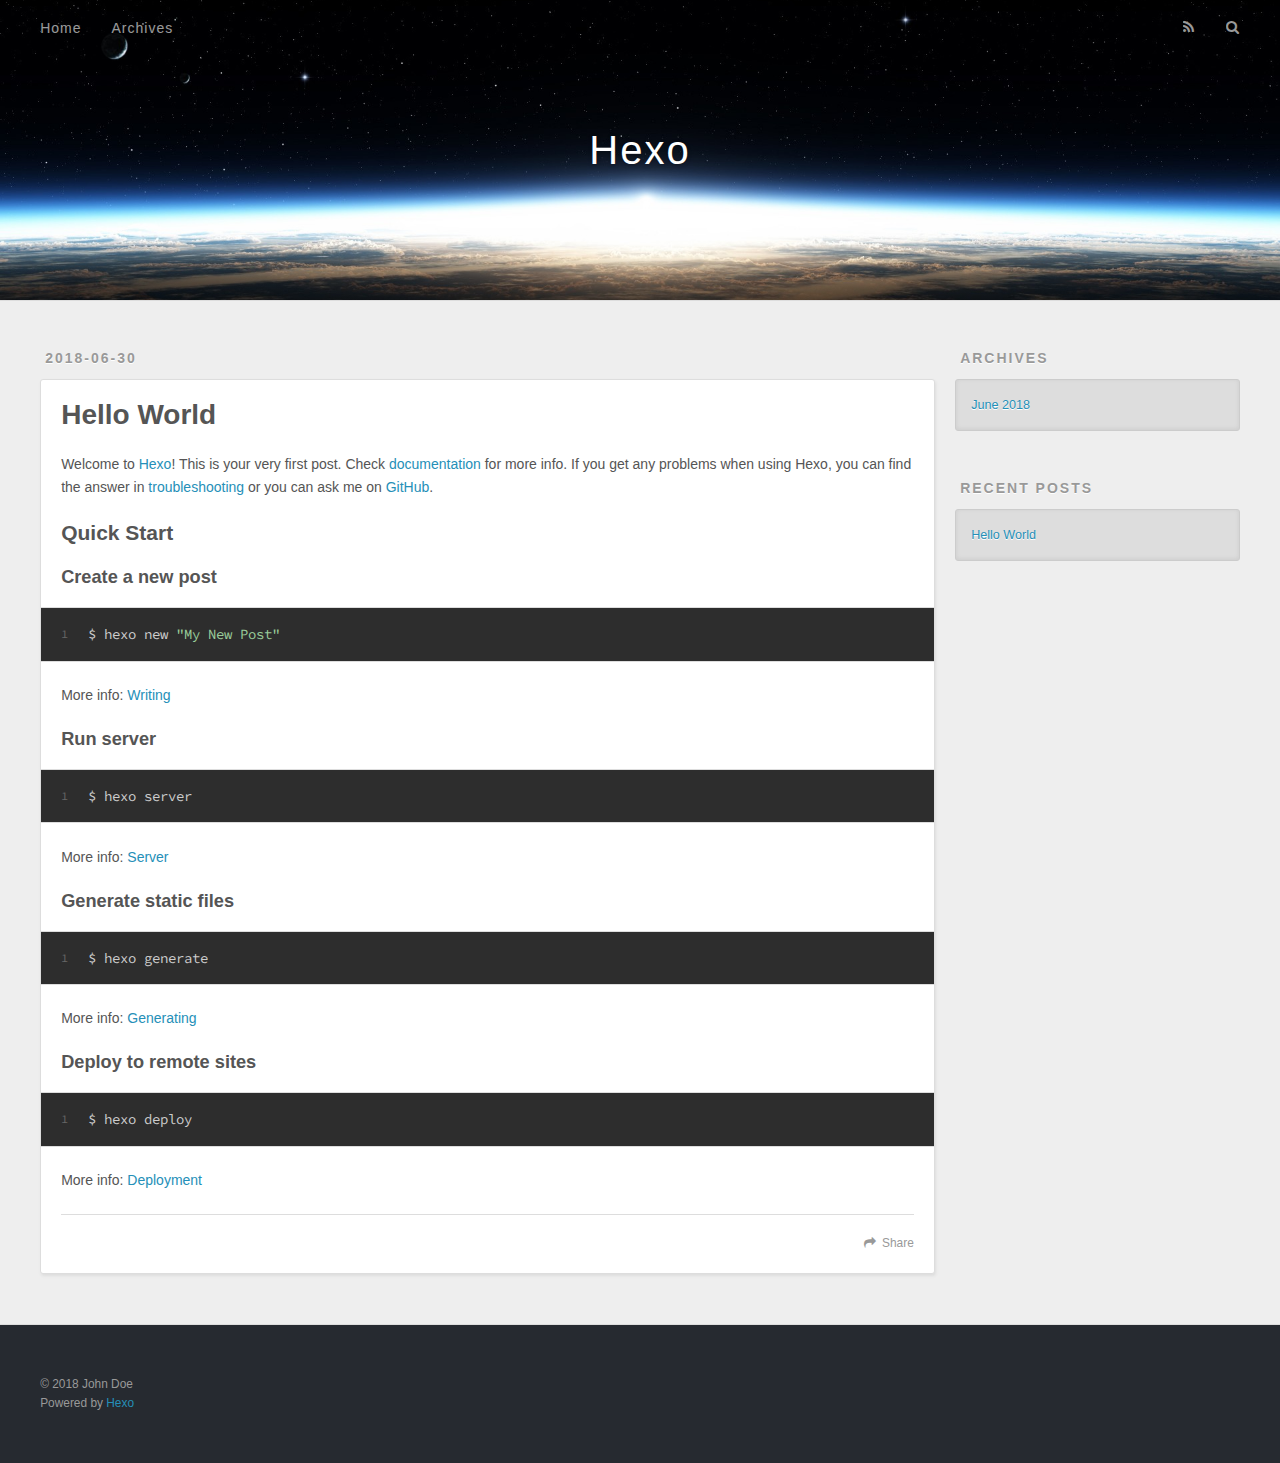
==== index.html @ 47a8d635 "Site updated: 2018-06-30 18:36:26" ====
<!DOCTYPE html>
<html>
<head>
  <meta charset="utf-8">
  

  
  <title>Hexo</title>
  <meta name="viewport" content="width=device-width, initial-scale=1, maximum-scale=1">
  <meta property="og:type" content="website">
<meta property="og:title" content="Hexo">
<meta property="og:url" content="http://yoursite.com/index.html">
<meta property="og:site_name" content="Hexo">
<meta property="og:locale" content="default">
<meta name="twitter:card" content="summary">
<meta name="twitter:title" content="Hexo">
  
    <link rel="alternate" href="/atom.xml" title="Hexo" type="application/atom+xml">
  
  
    <link rel="icon" href="/favicon.png">
  
  
    <link href="//fonts.googleapis.com/css?family=Source+Code+Pro" rel="stylesheet" type="text/css">
  
  <link rel="stylesheet" href="/css/style.css">
</head>

<body>
  <div id="container">
    <div id="wrap">
      <header id="header">
  <div id="banner"></div>
  <div id="header-outer" class="outer">
    <div id="header-title" class="inner">
      <h1 id="logo-wrap">
        <a href="/" id="logo">Hexo</a>
      </h1>
      
    </div>
    <div id="header-inner" class="inner">
      <nav id="main-nav">
        <a id="main-nav-toggle" class="nav-icon"></a>
        
          <a class="main-nav-link" href="/">Home</a>
        
          <a class="main-nav-link" href="/archives">Archives</a>
        
      </nav>
      <nav id="sub-nav">
        
          <a id="nav-rss-link" class="nav-icon" href="/atom.xml" title="RSS Feed"></a>
        
        <a id="nav-search-btn" class="nav-icon" title="Search"></a>
      </nav>
      <div id="search-form-wrap">
        <form action="//google.com/search" method="get" accept-charset="UTF-8" class="search-form"><input type="search" name="q" class="search-form-input" placeholder="Search"><button type="submit" class="search-form-submit">&#xF002;</button><input type="hidden" name="sitesearch" value="http://yoursite.com"></form>
      </div>
    </div>
  </div>
</header>
      <div class="outer">
        <section id="main">
  
    <article id="post-hello-world" class="article article-type-post" itemscope itemprop="blogPost">
  <div class="article-meta">
    <a href="/2018/06/30/hello-world/" class="article-date">
  <time datetime="2018-06-30T10:19:52.301Z" itemprop="datePublished">2018-06-30</time>
</a>
    
  </div>
  <div class="article-inner">
    
    
      <header class="article-header">
        
  
    <h1 itemprop="name">
      <a class="article-title" href="/2018/06/30/hello-world/">Hello World</a>
    </h1>
  

      </header>
    
    <div class="article-entry" itemprop="articleBody">
      
        <p>Welcome to <a href="https://hexo.io/" target="_blank" rel="noopener">Hexo</a>! This is your very first post. Check <a href="https://hexo.io/docs/" target="_blank" rel="noopener">documentation</a> for more info. If you get any problems when using Hexo, you can find the answer in <a href="https://hexo.io/docs/troubleshooting.html" target="_blank" rel="noopener">troubleshooting</a> or you can ask me on <a href="https://github.com/hexojs/hexo/issues" target="_blank" rel="noopener">GitHub</a>.</p>
<h2 id="Quick-Start"><a href="#Quick-Start" class="headerlink" title="Quick Start"></a>Quick Start</h2><h3 id="Create-a-new-post"><a href="#Create-a-new-post" class="headerlink" title="Create a new post"></a>Create a new post</h3><figure class="highlight bash"><table><tr><td class="gutter"><pre><span class="line">1</span><br></pre></td><td class="code"><pre><span class="line">$ hexo new <span class="string">"My New Post"</span></span><br></pre></td></tr></table></figure>
<p>More info: <a href="https://hexo.io/docs/writing.html" target="_blank" rel="noopener">Writing</a></p>
<h3 id="Run-server"><a href="#Run-server" class="headerlink" title="Run server"></a>Run server</h3><figure class="highlight bash"><table><tr><td class="gutter"><pre><span class="line">1</span><br></pre></td><td class="code"><pre><span class="line">$ hexo server</span><br></pre></td></tr></table></figure>
<p>More info: <a href="https://hexo.io/docs/server.html" target="_blank" rel="noopener">Server</a></p>
<h3 id="Generate-static-files"><a href="#Generate-static-files" class="headerlink" title="Generate static files"></a>Generate static files</h3><figure class="highlight bash"><table><tr><td class="gutter"><pre><span class="line">1</span><br></pre></td><td class="code"><pre><span class="line">$ hexo generate</span><br></pre></td></tr></table></figure>
<p>More info: <a href="https://hexo.io/docs/generating.html" target="_blank" rel="noopener">Generating</a></p>
<h3 id="Deploy-to-remote-sites"><a href="#Deploy-to-remote-sites" class="headerlink" title="Deploy to remote sites"></a>Deploy to remote sites</h3><figure class="highlight bash"><table><tr><td class="gutter"><pre><span class="line">1</span><br></pre></td><td class="code"><pre><span class="line">$ hexo deploy</span><br></pre></td></tr></table></figure>
<p>More info: <a href="https://hexo.io/docs/deployment.html" target="_blank" rel="noopener">Deployment</a></p>

      
    </div>
    <footer class="article-footer">
      <a data-url="http://yoursite.com/2018/06/30/hello-world/" data-id="cjj19dr8c0000x0u68x2hse1y" class="article-share-link">Share</a>
      
      
    </footer>
  </div>
  
</article>


  


</section>
        
          <aside id="sidebar">
  
    

  
    

  
    
  
    
  <div class="widget-wrap">
    <h3 class="widget-title">Archives</h3>
    <div class="widget">
      <ul class="archive-list"><li class="archive-list-item"><a class="archive-list-link" href="/archives/2018/06/">June 2018</a></li></ul>
    </div>
  </div>


  
    
  <div class="widget-wrap">
    <h3 class="widget-title">Recent Posts</h3>
    <div class="widget">
      <ul>
        
          <li>
            <a href="/2018/06/30/hello-world/">Hello World</a>
          </li>
        
      </ul>
    </div>
  </div>

  
</aside>
        
      </div>
      <footer id="footer">
  
  <div class="outer">
    <div id="footer-info" class="inner">
      &copy; 2018 John Doe<br>
      Powered by <a href="http://hexo.io/" target="_blank">Hexo</a>
    </div>
  </div>
</footer>
    </div>
    <nav id="mobile-nav">
  
    <a href="/" class="mobile-nav-link">Home</a>
  
    <a href="/archives" class="mobile-nav-link">Archives</a>
  
</nav>
    

<script src="//ajax.googleapis.com/ajax/libs/jquery/2.0.3/jquery.min.js"></script>


  <link rel="stylesheet" href="/fancybox/jquery.fancybox.css">
  <script src="/fancybox/jquery.fancybox.pack.js"></script>


<script src="/js/script.js"></script>



  </div>
</body>
</html>
---- css/style.css ----
body {
  width: 100%;
}
body:before,
body:after {
  content: "";
  display: table;
}
body:after {
  clear: both;
}
html,
body,
div,
span,
applet,
object,
iframe,
h1,
h2,
h3,
h4,
h5,
h6,
p,
blockquote,
pre,
a,
abbr,
acronym,
address,
big,
cite,
code,
del,
dfn,
em,
img,
ins,
kbd,
q,
s,
samp,
small,
strike,
strong,
sub,
sup,
tt,
var,
dl,
dt,
dd,
ol,
ul,
li,
fieldset,
form,
label,
legend,
table,
caption,
tbody,
tfoot,
thead,
tr,
th,
td {
  margin: 0;
  padding: 0;
  border: 0;
  outline: 0;
  font-weight: inherit;
  font-style: inherit;
  font-family: inherit;
  font-size: 100%;
  vertical-align: baseline;
}
body {
  line-height: 1;
  color: #000;
  background: #fff;
}
ol,
ul {
  list-style: none;
}
table {
  border-collapse: separate;
  border-spacing: 0;
  vertical-align: middle;
}
caption,
th,
td {
  text-align: left;
  font-weight: normal;
  vertical-align: middle;
}
a img {
  border: none;
}
input,
button {
  margin: 0;
  padding: 0;
}
input::-moz-focus-inner,
button::-moz-focus-inner {
  border: 0;
  padding: 0;
}
@font-face {
  font-family: FontAwesome;
  font-style: normal;
  font-weight: normal;
  src: url("fonts/fontawesome-webfont.eot?v=#4.0.3");
  src: url("fonts/fontawesome-webfont.eot?#iefix&v=#4.0.3") format("embedded-opentype"), url("fonts/fontawesome-webfont.woff?v=#4.0.3") format("woff"), url("fonts/fontawesome-webfont.ttf?v=#4.0.3") format("truetype"), url("fonts/fontawesome-webfont.svg#fontawesomeregular?v=#4.0.3") format("svg");
}
html,
body,
#container {
  height: 100%;
}
body {
  background: #eee;
  font: 14px -apple-system, BlinkMacSystemFont, "Segoe UI", "Roboto", "Oxygen", "Ubuntu", "Cantarell", "Fira Sans", "Droid Sans", "Helvetica Neue", sans-serif;
  -webkit-text-size-adjust: 100%;
}
.outer {
  max-width: 1220px;
  margin: 0 auto;
  padding: 0 20px;
}
.outer:before,
.outer:after {
  content: "";
  display: table;
}
.outer:after {
  clear: both;
}
.inner {
  display: inline;
  float: left;
  width: 98.33333333333333%;
  margin: 0 0.833333333333333%;
}
.left,
.alignleft {
  float: left;
}
.right,
.alignright {
  float: right;
}
.clear {
  clear: both;
}
#container {
  position: relative;
}
.mobile-nav-on {
  overflow: hidden;
}
#wrap {
  height: 100%;
  width: 100%;
  position: absolute;
  top: 0;
  left: 0;
  -webkit-transition: 0.2s ease-out;
  -moz-transition: 0.2s ease-out;
  -ms-transition: 0.2s ease-out;
  transition: 0.2s ease-out;
  z-index: 1;
  background: #eee;
}
.mobile-nav-on #wrap {
  left: 280px;
}
@media screen and (min-width: 768px) {
  #main {
    display: inline;
    float: left;
    width: 73.33333333333333%;
    margin: 0 0.833333333333333%;
  }
}
.article-date,
.article-category-link,
.archive-year,
.widget-title {
  text-decoration: none;
  text-transform: uppercase;
  letter-spacing: 2px;
  color: #999;
  margin-bottom: 1em;
  margin-left: 5px;
  line-height: 1em;
  text-shadow: 0 1px #fff;
  font-weight: bold;
}
.article-inner,
.archive-article-inner {
  background: #fff;
  -webkit-box-shadow: 1px 2px 3px #ddd;
  box-shadow: 1px 2px 3px #ddd;
  border: 1px solid #ddd;
  border-radius: 3px;
}
.article-entry h1,
.widget h1 {
  font-size: 2em;
}
.article-entry h2,
.widget h2 {
  font-size: 1.5em;
}
.article-entry h3,
.widget h3 {
  font-size: 1.3em;
}
.article-entry h4,
.widget h4 {
  font-size: 1.2em;
}
.article-entry h5,
.widget h5 {
  font-size: 1em;
}
.article-entry h6,
.widget h6 {
  font-size: 1em;
  color: #999;
}
.article-entry hr,
.widget hr {
  border: 1px dashed #ddd;
}
.article-entry strong,
.widget strong {
  font-weight: bold;
}
.article-entry em,
.widget em,
.article-entry cite,
.widget cite {
  font-style: italic;
}
.article-entry sup,
.widget sup,
.article-entry sub,
.widget sub {
  font-size: 0.75em;
  line-height: 0;
  position: relative;
  vertical-align: baseline;
}
.article-entry sup,
.widget sup {
  top: -0.5em;
}
.article-entry sub,
.widget sub {
  bottom: -0.2em;
}
.article-entry small,
.widget small {
  font-size: 0.85em;
}
.article-entry acronym,
.widget acronym,
.article-entry abbr,
.widget abbr {
  border-bottom: 1px dotted;
}
.article-entry ul,
.widget ul,
.article-entry ol,
.widget ol,
.article-entry dl,
.widget dl {
  margin: 0 20px;
  line-height: 1.6em;
}
.article-entry ul ul,
.widget ul ul,
.article-entry ol ul,
.widget ol ul,
.article-entry ul ol,
.widget ul ol,
.article-entry ol ol,
.widget ol ol {
  margin-top: 0;
  margin-bottom: 0;
}
.article-entry ul,
.widget ul {
  list-style: disc;
}
.article-entry ol,
.widget ol {
  list-style: decimal;
}
.article-entry dt,
.widget dt {
  font-weight: bold;
}
#header {
  height: 300px;
  position: relative;
  border-bottom: 1px solid #ddd;
}
#header:before,
#header:after {
  content: "";
  position: absolute;
  left: 0;
  right: 0;
  height: 40px;
}
#header:before {
  top: 0;
  background: -webkit-linear-gradient(rgba(0,0,0,0.2), transparent);
  background: -moz-linear-gradient(rgba(0,0,0,0.2), transparent);
  background: -ms-linear-gradient(rgba(0,0,0,0.2), transparent);
  background: linear-gradient(rgba(0,0,0,0.2), transparent);
}
#header:after {
  bottom: 0;
  background: -webkit-linear-gradient(transparent, rgba(0,0,0,0.2));
  background: -moz-linear-gradient(transparent, rgba(0,0,0,0.2));
  background: -ms-linear-gradient(transparent, rgba(0,0,0,0.2));
  background: linear-gradient(transparent, rgba(0,0,0,0.2));
}
#header-outer {
  height: 100%;
  position: relative;
}
#header-inner {
  position: relative;
  overflow: hidden;
}
#banner {
  position: absolute;
  top: 0;
  left: 0;
  width: 100%;
  height: 100%;
  background: url("images/banner.jpg") center #000;
  -webkit-background-size: cover;
  -moz-background-size: cover;
  background-size: cover;
  z-index: -1;
}
#header-title {
  text-align: center;
  height: 40px;
  position: absolute;
  top: 50%;
  left: 0;
  margin-top: -20px;
}
#logo,
#subtitle {
  text-decoration: none;
  color: #fff;
  font-weight: 300;
  text-shadow: 0 1px 4px rgba(0,0,0,0.3);
}
#logo {
  font-size: 40px;
  line-height: 40px;
  letter-spacing: 2px;
}
#subtitle {
  font-size: 16px;
  line-height: 16px;
  letter-spacing: 1px;
}
#subtitle-wrap {
  margin-top: 16px;
}
#main-nav {
  float: left;
  margin-left: -15px;
}
.nav-icon,
.main-nav-link {
  float: left;
  color: #fff;
  opacity: 0.6;
  text-decoration: none;
  text-shadow: 0 1px rgba(0,0,0,0.2);
  -webkit-transition: opacity 0.2s;
  -moz-transition: opacity 0.2s;
  -ms-transition: opacity 0.2s;
  transition: opacity 0.2s;
  display: block;
  padding: 20px 15px;
}
.nav-icon:hover,
.main-nav-link:hover {
  opacity: 1;
}
.nav-icon {
  font-family: FontAwesome;
  text-align: center;
  font-size: 14px;
  width: 14px;
  height: 14px;
  padding: 20px 15px;
  position: relative;
  cursor: pointer;
}
.main-nav-link {
  font-weight: 300;
  letter-spacing: 1px;
}
@media screen and (max-width: 479px) {
  .main-nav-link {
    display: none;
  }
}
#main-nav-toggle {
  display: none;
}
#main-nav-toggle:before {
  content: "\f0c9";
}
@media screen and (max-width: 479px) {
  #main-nav-toggle {
    display: block;
  }
}
#sub-nav {
  float: right;
  margin-right: -15px;
}
#nav-rss-link:before {
  content: "\f09e";
}
#nav-search-btn:before {
  content: "\f002";
}
#search-form-wrap {
  position: absolute;
  top: 15px;
  width: 150px;
  height: 30px;
  right: -150px;
  opacity: 0;
  -webkit-transition: 0.2s ease-out;
  -moz-transition: 0.2s ease-out;
  -ms-transition: 0.2s ease-out;
  transition: 0.2s ease-out;
}
#search-form-wrap.on {
  opacity: 1;
  right: 0;
}
@media screen and (max-width: 479px) {
  #search-form-wrap {
    width: 100%;
    right: -100%;
  }
}
.search-form {
  position: absolute;
  top: 0;
  left: 0;
  right: 0;
  background: #fff;
  padding: 5px 15px;
  border-radius: 15px;
  -webkit-box-shadow: 0 0 10px rgba(0,0,0,0.3);
  box-shadow: 0 0 10px rgba(0,0,0,0.3);
}
.search-form-input {
  border: none;
  background: none;
  color: #555;
  width: 100%;
  font: 13px -apple-system, BlinkMacSystemFont, "Segoe UI", "Roboto", "Oxygen", "Ubuntu", "Cantarell", "Fira Sans", "Droid Sans", "Helvetica Neue", sans-serif;
  outline: none;
}
.search-form-input::-webkit-search-results-decoration,
.search-form-input::-webkit-search-cancel-button {
  -webkit-appearance: none;
}
.search-form-submit {
  position: absolute;
  top: 50%;
  right: 10px;
  margin-top: -7px;
  font: 13px FontAwesome;
  border: none;
  background: none;
  color: #bbb;
  cursor: pointer;
}
.search-form-submit:hover,
.search-form-submit:focus {
  color: #777;
}
.article {
  margin: 50px 0;
}
.article-inner {
  overflow: hidden;
}
.article-meta:before,
.article-meta:after {
  content: "";
  display: table;
}
.article-meta:after {
  clear: both;
}
.article-date {
  float: left;
}
.article-category {
  float: left;
  line-height: 1em;
  color: #ccc;
  text-shadow: 0 1px #fff;
  margin-left: 8px;
}
.article-category:before {
  content: "\2022";
}
.article-category-link {
  margin: 0 12px 1em;
}
.article-header {
  padding: 20px 20px 0;
}
.article-title {
  text-decoration: none;
  font-size: 2em;
  font-weight: bold;
  color: #555;
  line-height: 1.1em;
  -webkit-transition: color 0.2s;
  -moz-transition: color 0.2s;
  -ms-transition: color 0.2s;
  transition: color 0.2s;
}
a.article-title:hover {
  color: #258fb8;
}
.article-entry {
  color: #555;
  padding: 0 20px;
}
.article-entry:before,
.article-entry:after {
  content: "";
  display: table;
}
.article-entry:after {
  clear: both;
}
.article-entry p,
.article-entry table {
  line-height: 1.6em;
  margin: 1.6em 0;
}
.article-entry h1,
.article-entry h2,
.article-entry h3,
.article-entry h4,
.article-entry h5,
.article-entry h6 {
  font-weight: bold;
}
.article-entry h1,
.article-entry h2,
.article-entry h3,
.article-entry h4,
.article-entry h5,
.article-entry h6 {
  line-height: 1.1em;
  margin: 1.1em 0;
}
.article-entry a {
  color: #258fb8;
  text-decoration: none;
}
.article-entry a:hover {
  text-decoration: underline;
}
.article-entry ul,
.article-entry ol,
.article-entry dl {
  margin-top: 1.6em;
  margin-bottom: 1.6em;
}
.article-entry img,
.article-entry video {
  max-width: 100%;
  height: auto;
  display: block;
  margin: auto;
}
.article-entry iframe {
  border: none;
}
.article-entry table {
  width: 100%;
  border-collapse: collapse;
  border-spacing: 0;
}
.article-entry th {
  font-weight: bold;
  border-bottom: 3px solid #ddd;
  padding-bottom: 0.5em;
}
.article-entry td {
  border-bottom: 1px solid #ddd;
  padding: 10px 0;
}
.article-entry blockquote {
  font-family: Georgia, "Times New Roman", serif;
  font-size: 1.4em;
  margin: 1.6em 20px;
  text-align: center;
}
.article-entry blockquote footer {
  font-size: 14px;
  margin: 1.6em 0;
  font-family: -apple-system, BlinkMacSystemFont, "Segoe UI", "Roboto", "Oxygen", "Ubuntu", "Cantarell", "Fira Sans", "Droid Sans", "Helvetica Neue", sans-serif;
}
.article-entry blockquote footer cite:before {
  content: "—";
  padding: 0 0.5em;
}
.article-entry .pullquote {
  text-align: left;
  width: 45%;
  margin: 0;
}
.article-entry .pullquote.left {
  margin-left: 0.5em;
  margin-right: 1em;
}
.article-entry .pullquote.right {
  margin-right: 0.5em;
  margin-left: 1em;
}
.article-entry .caption {
  color: #999;
  display: block;
  font-size: 0.9em;
  margin-top: 0.5em;
  position: relative;
  text-align: center;
}
.article-entry .video-container {
  position: relative;
  padding-top: 56.25%;
  height: 0;
  overflow: hidden;
}
.article-entry .video-container iframe,
.article-entry .video-container object,
.article-entry .video-container embed {
  position: absolute;
  top: 0;
  left: 0;
  width: 100%;
  height: 100%;
  margin-top: 0;
}
.article-more-link a {
  display: inline-block;
  line-height: 1em;
  padding: 6px 15px;
  border-radius: 15px;
  background: #eee;
  color: #999;
  text-shadow: 0 1px #fff;
  text-decoration: none;
}
.article-more-link a:hover {
  background: #258fb8;
  color: #fff;
  text-decoration: none;
  text-shadow: 0 1px #1e7293;
}
.article-footer {
  font-size: 0.85em;
  line-height: 1.6em;
  border-top: 1px solid #ddd;
  padding-top: 1.6em;
  margin: 0 20px 20px;
}
.article-footer:before,
.article-footer:after {
  content: "";
  display: table;
}
.article-footer:after {
  clear: both;
}
.article-footer a {
  color: #999;
  text-decoration: none;
}
.article-footer a:hover {
  color: #555;
}
.article-tag-list-item {
  float: left;
  margin-right: 10px;
}
.article-tag-list-link:before {
  content: "#";
}
.article-comment-link {
  float: right;
}
.article-comment-link:before {
  content: "\f075";
  font-family: FontAwesome;
  padding-right: 8px;
}
.article-share-link {
  cursor: pointer;
  float: right;
  margin-left: 20px;
}
.article-share-link:before {
  content: "\f064";
  font-family: FontAwesome;
  padding-right: 6px;
}
#article-nav {
  position: relative;
}
#article-nav:before,
#article-nav:after {
  content: "";
  display: table;
}
#article-nav:after {
  clear: both;
}
@media screen and (min-width: 768px) {
  #article-nav {
    margin: 50px 0;
  }
  #article-nav:before {
    width: 8px;
    height: 8px;
    position: absolute;
    top: 50%;
    left: 50%;
    margin-top: -4px;
    margin-left: -4px;
    content: "";
    border-radius: 50%;
    background: #ddd;
    -webkit-box-shadow: 0 1px 2px #fff;
    box-shadow: 0 1px 2px #fff;
  }
}
.article-nav-link-wrap {
  text-decoration: none;
  text-shadow: 0 1px #fff;
  color: #999;
  -webkit-box-sizing: border-box;
  -moz-box-sizing: border-box;
  box-sizing: border-box;
  margin-top: 50px;
  text-align: center;
  display: block;
}
.article-nav-link-wrap:hover {
  color: #555;
}
@media screen and (min-width: 768px) {
  .article-nav-link-wrap {
    width: 50%;
    margin-top: 0;
  }
}
@media screen and (min-width: 768px) {
  #article-nav-newer {
    float: left;
    text-align: right;
    padding-right: 20px;
  }
}
@media screen and (min-width: 768px) {
  #article-nav-older {
    float: right;
    text-align: left;
    padding-left: 20px;
  }
}
.article-nav-caption {
  text-transform: uppercase;
  letter-spacing: 2px;
  color: #ddd;
  line-height: 1em;
  font-weight: bold;
}
#article-nav-newer .article-nav-caption {
  margin-right: -2px;
}
.article-nav-title {
  font-size: 0.85em;
  line-height: 1.6em;
  margin-top: 0.5em;
}
.article-share-box {
  position: absolute;
  display: none;
  background: #fff;
  -webkit-box-shadow: 1px 2px 10px rgba(0,0,0,0.2);
  box-shadow: 1px 2px 10px rgba(0,0,0,0.2);
  border-radius: 3px;
  margin-left: -145px;
  overflow: hidden;
  z-index: 1;
}
.article-share-box.on {
  display: block;
}
.article-share-input {
  width: 100%;
  background: none;
  -webkit-box-sizing: border-box;
  -moz-box-sizing: border-box;
  box-sizing: border-box;
  font: 14px -apple-system, BlinkMacSystemFont, "Segoe UI", "Roboto", "Oxygen", "Ubuntu", "Cantarell", "Fira Sans", "Droid Sans", "Helvetica Neue", sans-serif;
  padding: 0 15px;
  color: #555;
  outline: none;
  border: 1px solid #ddd;
  border-radius: 3px 3px 0 0;
  height: 36px;
  line-height: 36px;
}
.article-share-links {
  background: #eee;
}
.article-share-links:before,
.article-share-links:after {
  content: "";
  display: table;
}
.article-share-links:after {
  clear: both;
}
.article-share-twitter,
.article-share-facebook,
.article-share-pinterest,
.article-share-google {
  width: 50px;
  height: 36px;
  display: block;
  float: left;
  position: relative;
  color: #999;
  text-shadow: 0 1px #fff;
}
.article-share-twitter:before,
.article-share-facebook:before,
.article-share-pinterest:before,
.article-share-google:before {
  font-size: 20px;
  font-family: FontAwesome;
  width: 20px;
  height: 20px;
  position: absolute;
  top: 50%;
  left: 50%;
  margin-top: -10px;
  margin-left: -10px;
  text-align: center;
}
.article-share-twitter:hover,
.article-share-facebook:hover,
.article-share-pinterest:hover,
.article-share-google:hover {
  color: #fff;
}
.article-share-twitter:before {
  content: "\f099";
}
.article-share-twitter:hover {
  background: #00aced;
  text-shadow: 0 1px #008abe;
}
.article-share-facebook:before {
  content: "\f09a";
}
.article-share-facebook:hover {
  background: #3b5998;
  text-shadow: 0 1px #2f477a;
}
.article-share-pinterest:before {
  content: "\f0d2";
}
.article-share-pinterest:hover {
  background: #cb2027;
  text-shadow: 0 1px #a21a1f;
}
.article-share-google:before {
  content: "\f0d5";
}
.article-share-google:hover {
  background: #dd4b39;
  text-shadow: 0 1px #be3221;
}
.article-gallery {
  background: #000;
  position: relative;
}
.article-gallery-photos {
  position: relative;
  overflow: hidden;
}
.article-gallery-img {
  display: none;
  max-width: 100%;
}
.article-gallery-img:first-child {
  display: block;
}
.article-gallery-img.loaded {
  position: absolute;
  display: block;
}
.article-gallery-img img {
  display: block;
  max-width: 100%;
  margin: 0 auto;
}
#comments {
  background: #fff;
  -webkit-box-shadow: 1px 2px 3px #ddd;
  box-shadow: 1px 2px 3px #ddd;
  padding: 20px;
  border: 1px solid #ddd;
  border-radius: 3px;
  margin: 50px 0;
}
#comments a {
  color: #258fb8;
}
.archives-wrap {
  margin: 50px 0;
}
.archives:before,
.archives:after {
  content: "";
  display: table;
}
.archives:after {
  clear: both;
}
.archive-year-wrap {
  margin-bottom: 1em;
}
.archives {
  -webkit-column-gap: 10px;
  -moz-column-gap: 10px;
  column-gap: 10px;
}
@media screen and (min-width: 480px) and (max-width: 767px) {
  .archives {
    -webkit-column-count: 2;
    -moz-column-count: 2;
    column-count: 2;
  }
}
@media screen and (min-width: 768px) {
  .archives {
    -webkit-column-count: 3;
    -moz-column-count: 3;
    column-count: 3;
  }
}
.archive-article {
  -webkit-column-break-inside: avoid;
  page-break-inside: avoid;
  overflow: hidden;
  break-inside: avoid-column;
}
.archive-article-inner {
  padding: 10px;
  margin-bottom: 15px;
}
.archive-article-title {
  text-decoration: none;
  font-weight: bold;
  color: #555;
  -webkit-transition: color 0.2s;
  -moz-transition: color 0.2s;
  -ms-transition: color 0.2s;
  transition: color 0.2s;
  line-height: 1.6em;
}
.archive-article-title:hover {
  color: #258fb8;
}
.archive-article-footer {
  margin-top: 1em;
}
.archive-article-date {
  color: #999;
  text-decoration: none;
  font-size: 0.85em;
  line-height: 1em;
  margin-bottom: 0.5em;
  display: block;
}
#page-nav {
  margin: 50px auto;
  background: #fff;
  -webkit-box-shadow: 1px 2px 3px #ddd;
  box-shadow: 1px 2px 3px #ddd;
  border: 1px solid #ddd;
  border-radius: 3px;
  text-align: center;
  color: #999;
  overflow: hidden;
}
#page-nav:before,
#page-nav:after {
  content: "";
  display: table;
}
#page-nav:after {
  clear: both;
}
#page-nav a,
#page-nav span {
  padding: 10px 20px;
  line-height: 1;
  height: 2ex;
}
#page-nav a {
  color: #999;
  text-decoration: none;
}
#page-nav a:hover {
  background: #999;
  color: #fff;
}
#page-nav .prev {
  float: left;
}
#page-nav .next {
  float: right;
}
#page-nav .page-number {
  display: inline-block;
}
@media screen and (max-width: 479px) {
  #page-nav .page-number {
    display: none;
  }
}
#page-nav .current {
  color: #555;
  font-weight: bold;
}
#page-nav .space {
  color: #ddd;
}
#footer {
  background: #262a30;
  padding: 50px 0;
  border-top: 1px solid #ddd;
  color: #999;
}
#footer a {
  color: #258fb8;
  text-decoration: none;
}
#footer a:hover {
  text-decoration: underline;
}
#footer-info {
  line-height: 1.6em;
  font-size: 0.85em;
}
.article-entry pre,
.article-entry .highlight {
  background: #2d2d2d;
  margin: 0 -20px;
  padding: 15px 20px;
  border-style: solid;
  border-color: #ddd;
  border-width: 1px 0;
  overflow: auto;
  color: #ccc;
  line-height: 22.400000000000002px;
}
.article-entry .highlight .gutter pre,
.article-entry .gist .gist-file .gist-data .line-numbers {
  color: #666;
  font-size: 0.85em;
}
.article-entry pre,
.article-entry code {
  font-family: "Source Code Pro", Consolas, Monaco, Menlo, Consolas, monospace;
}
.article-entry code {
  background: #eee;
  text-shadow: 0 1px #fff;
  padding: 0 0.3em;
}
.article-entry pre code {
  background: none;
  text-shadow: none;
  padding: 0;
}
.article-entry .highlight pre {
  border: none;
  margin: 0;
  padding: 0;
}
.article-entry .highlight table {
  margin: 0;
  width: auto;
}
.article-entry .highlight td {
  border: none;
  padding: 0;
}
.article-entry .highlight figcaption {
  font-size: 0.85em;
  color: #999;
  line-height: 1em;
  margin-bottom: 1em;
}
.article-entry .highlight figcaption:before,
.article-entry .highlight figcaption:after {
  content: "";
  display: table;
}
.article-entry .highlight figcaption:after {
  clear: both;
}
.article-entry .highlight figcaption a {
  float: right;
}
.article-entry .highlight .gutter pre {
  text-align: right;
  padding-right: 20px;
}
.article-entry .highlight .line {
  height: 22.400000000000002px;
}
.article-entry .highlight .line.marked {
  background: #515151;
}
.article-entry .gist {
  margin: 0 -20px;
  border-style: solid;
  border-color: #ddd;
  border-width: 1px 0;
  background: #2d2d2d;
  padding: 15px 20px 15px 0;
}
.article-entry .gist .gist-file {
  border: none;
  font-family: "Source Code Pro", Consolas, Monaco, Menlo, Consolas, monospace;
  margin: 0;
}
.article-entry .gist .gist-file .gist-data {
  background: none;
  border: none;
}
.article-entry .gist .gist-file .gist-data .line-numbers {
  background: none;
  border: none;
  padding: 0 20px 0 0;
}
.article-entry .gist .gist-file .gist-data .line-data {
  padding: 0 !important;
}
.article-entry .gist .gist-file .highlight {
  margin: 0;
  padding: 0;
  border: none;
}
.article-entry .gist .gist-file .gist-meta {
  background: #2d2d2d;
  color: #999;
  font: 0.85em -apple-system, BlinkMacSystemFont, "Segoe UI", "Roboto", "Oxygen", "Ubuntu", "Cantarell", "Fira Sans", "Droid Sans", "Helvetica Neue", sans-serif;
  text-shadow: 0 0;
  padding: 0;
  margin-top: 1em;
  margin-left: 20px;
}
.article-entry .gist .gist-file .gist-meta a {
  color: #258fb8;
  font-weight: normal;
}
.article-entry .gist .gist-file .gist-meta a:hover {
  text-decoration: underline;
}
pre .comment,
pre .title {
  color: #999;
}
pre .variable,
pre .attribute,
pre .tag,
pre .regexp,
pre .ruby .constant,
pre .xml .tag .title,
pre .xml .pi,
pre .xml .doctype,
pre .html .doctype,
pre .css .id,
pre .css .class,
pre .css .pseudo {
  color: #f2777a;
}
pre .number,
pre .preprocessor,
pre .built_in,
pre .literal,
pre .params,
pre .constant {
  color: #f99157;
}
pre .class,
pre .ruby .class .title,
pre .css .rules .attribute {
  color: #9c9;
}
pre .string,
pre .value,
pre .inheritance,
pre .header,
pre .ruby .symbol,
pre .xml .cdata {
  color: #9c9;
}
pre .css .hexcolor {
  color: #6cc;
}
pre .function,
pre .python .decorator,
pre .python .title,
pre .ruby .function .title,
pre .ruby .title .keyword,
pre .perl .sub,
pre .javascript .title,
pre .coffeescript .title {
  color: #69c;
}
pre .keyword,
pre .javascript .function {
  color: #c9c;
}
@media screen and (max-width: 479px) {
  #mobile-nav {
    position: absolute;
    top: 0;
    left: 0;
    width: 280px;
    height: 100%;
    background: #191919;
    border-right: 1px solid #fff;
  }
}
@media screen and (max-width: 479px) {
  .mobile-nav-link {
    display: block;
    color: #999;
    text-decoration: none;
    padding: 15px 20px;
    font-weight: bold;
  }
  .mobile-nav-link:hover {
    color: #fff;
  }
}
@media screen and (min-width: 768px) {
  #sidebar {
    display: inline;
    float: left;
    width: 23.333333333333332%;
    margin: 0 0.833333333333333%;
  }
}
.widget-wrap {
  margin: 50px 0;
}
.widget {
  color: #777;
  text-shadow: 0 1px #fff;
  background: #ddd;
  -webkit-box-shadow: 0 -1px 4px #ccc inset;
  box-shadow: 0 -1px 4px #ccc inset;
  border: 1px solid #ccc;
  padding: 15px;
  border-radius: 3px;
}
.widget a {
  color: #258fb8;
  text-decoration: none;
}
.widget a:hover {
  text-decoration: underline;
}
.widget ul ul,
.widget ol ul,
.widget dl ul,
.widget ul ol,
.widget ol ol,
.widget dl ol,
.widget ul dl,
.widget ol dl,
.widget dl dl {
  margin-left: 15px;
  list-style: disc;
}
.widget {
  line-height: 1.6em;
  word-wrap: break-word;
  font-size: 0.9em;
}
.widget ul,
.widget ol {
  list-style: none;
  margin: 0;
}
.widget ul ul,
.widget ol ul,
.widget ul ol,
.widget ol ol {
  margin: 0 20px;
}
.widget ul ul,
.widget ol ul {
  list-style: disc;
}
.widget ul ol,
.widget ol ol {
  list-style: decimal;
}
.category-list-count,
.tag-list-count,
.archive-list-count {
  padding-left: 5px;
  color: #999;
  font-size: 0.85em;
}
.category-list-count:before,
.tag-list-count:before,
.archive-list-count:before {
  content: "(";
}
.category-list-count:after,
.tag-list-count:after,
.archive-list-count:after {
  content: ")";
}
.tagcloud a {
  margin-right: 5px;
  display: inline-block;
}
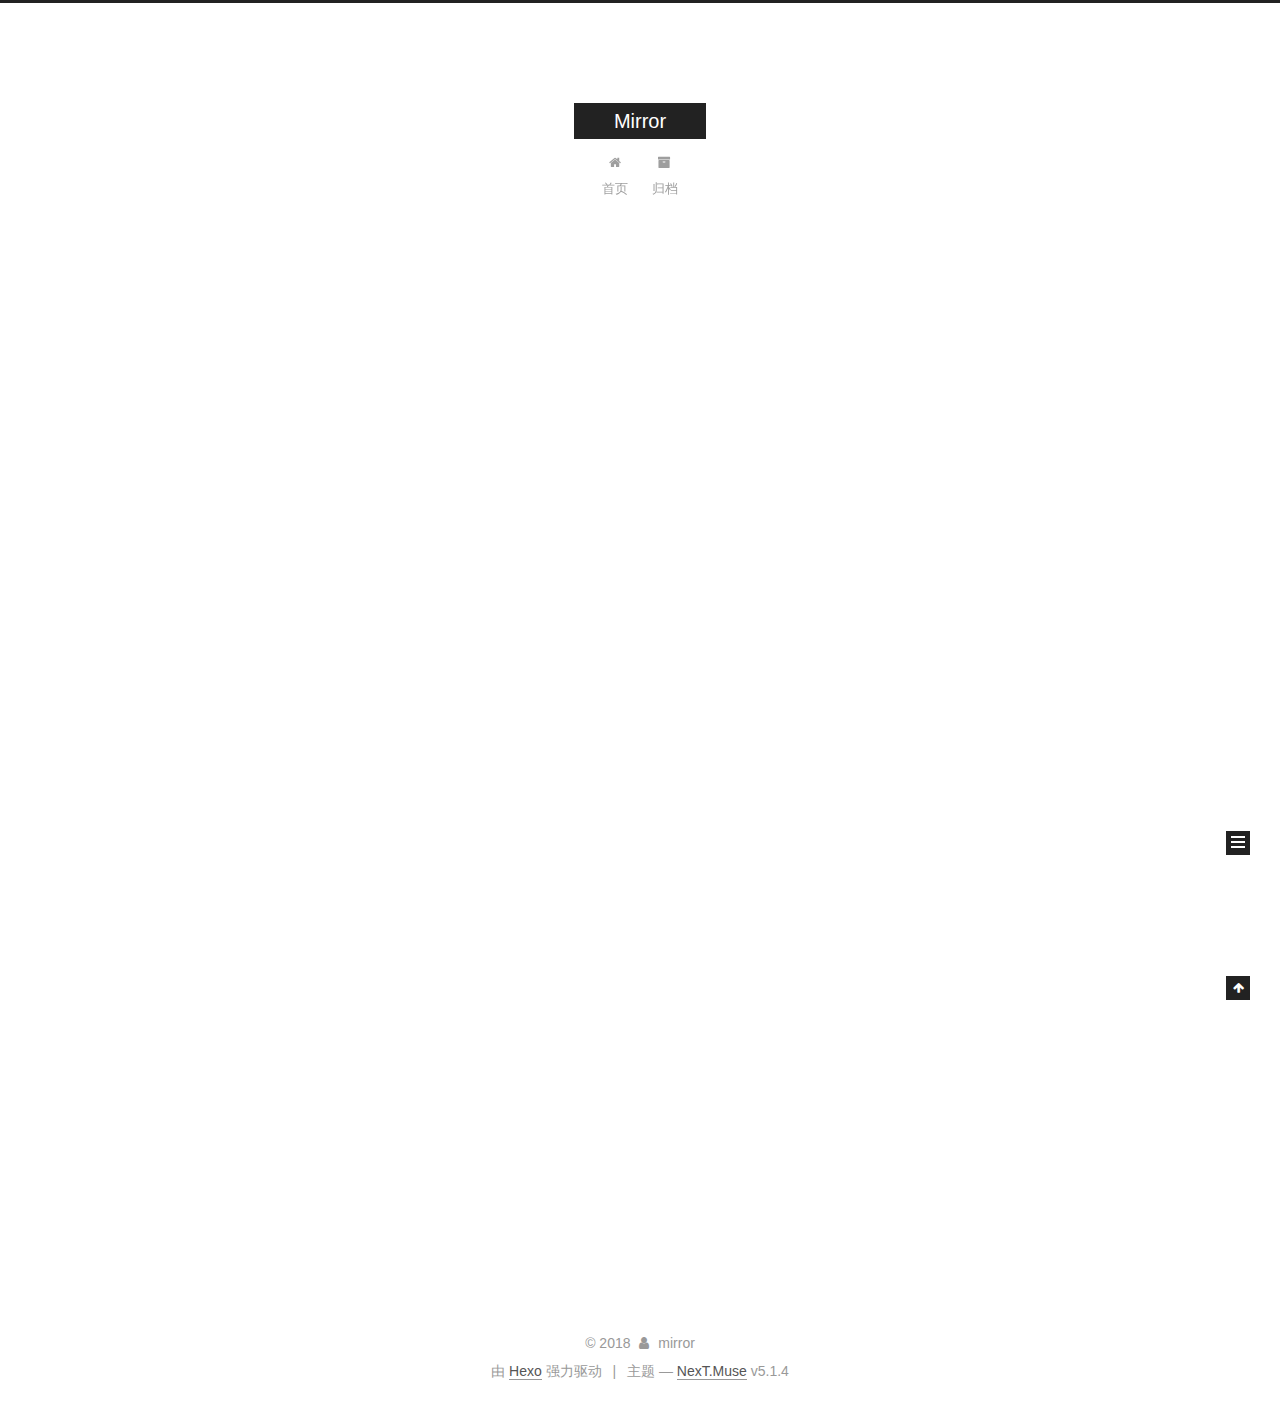
==== commit 4502338c: "Site updated: 2018-07-02 14:53:39" ====
--- a/index.html
+++ b/index.html
@@ -1,90 +1,306 @@
 <!DOCTYPE html>
-<html>
+
+
+
+  
+
+
+<html class="theme-next muse use-motion" lang="zh-Hans">
 <head>
-  <meta charset="utf-8">
-  
-
-  
-  <title>Hexo</title>
-  <meta name="viewport" content="width=device-width, initial-scale=1, maximum-scale=1">
-  <meta property="og:type" content="website">
-<meta property="og:title" content="Hexo">
+  <meta charset="UTF-8"/>
+<meta http-equiv="X-UA-Compatible" content="IE=edge" />
+<meta name="viewport" content="width=device-width, initial-scale=1, maximum-scale=1"/>
+<meta name="theme-color" content="#222">
+
+
+
+
+
+
+
+
+
+<meta http-equiv="Cache-Control" content="no-transform" />
+<meta http-equiv="Cache-Control" content="no-siteapp" />
+
+
+
+
+
+
+
+
+
+
+
+
+
+
+
+
+  
+  
+  <link href="/lib/fancybox/source/jquery.fancybox.css?v=2.1.5" rel="stylesheet" type="text/css" />
+
+
+
+
+
+
+
+<link href="/lib/font-awesome/css/font-awesome.min.css?v=4.6.2" rel="stylesheet" type="text/css" />
+
+<link href="/css/main.css?v=5.1.4" rel="stylesheet" type="text/css" />
+
+
+  <link rel="apple-touch-icon" sizes="180x180" href="/images/apple-touch-icon-next.png?v=5.1.4">
+
+
+  <link rel="icon" type="image/png" sizes="32x32" href="/images/favicon-32x32-next.png?v=5.1.4">
+
+
+  <link rel="icon" type="image/png" sizes="16x16" href="/images/favicon-16x16-next.png?v=5.1.4">
+
+
+  <link rel="mask-icon" href="/images/logo.svg?v=5.1.4" color="#222">
+
+
+
+
+
+  <meta name="keywords" content="Hexo, NexT" />
+
+
+
+
+
+
+
+
+
+
+<meta property="og:type" content="website">
+<meta property="og:title" content="Mirror">
 <meta property="og:url" content="http://yoursite.com/index.html">
-<meta property="og:site_name" content="Hexo">
-<meta property="og:locale" content="default">
+<meta property="og:site_name" content="Mirror">
+<meta property="og:locale" content="zh-Hans">
 <meta name="twitter:card" content="summary">
-<meta name="twitter:title" content="Hexo">
-  
-    <link rel="alternate" href="/atom.xml" title="Hexo" type="application/atom+xml">
-  
-  
-    <link rel="icon" href="/favicon.png">
-  
-  
-    <link href="//fonts.googleapis.com/css?family=Source+Code+Pro" rel="stylesheet" type="text/css">
-  
-  <link rel="stylesheet" href="/css/style.css">
+<meta name="twitter:title" content="Mirror">
+
+
+
+<script type="text/javascript" id="hexo.configurations">
+  var NexT = window.NexT || {};
+  var CONFIG = {
+    root: '/',
+    scheme: 'Muse',
+    version: '5.1.4',
+    sidebar: {"position":"left","display":"post","offset":12,"b2t":false,"scrollpercent":false,"onmobile":false},
+    fancybox: true,
+    tabs: true,
+    motion: {"enable":true,"async":false,"transition":{"post_block":"fadeIn","post_header":"slideDownIn","post_body":"slideDownIn","coll_header":"slideLeftIn","sidebar":"slideUpIn"}},
+    duoshuo: {
+      userId: '0',
+      author: '博主'
+    },
+    algolia: {
+      applicationID: '',
+      apiKey: '',
+      indexName: '',
+      hits: {"per_page":10},
+      labels: {"input_placeholder":"Search for Posts","hits_empty":"We didn't find any results for the search: ${query}","hits_stats":"${hits} results found in ${time} ms"}
+    }
+  };
+</script>
+
+
+
+  <link rel="canonical" href="http://yoursite.com/"/>
+
+
+
+
+
+  <title>Mirror</title>
+  
+
+
+
+
+
+
+
+
 </head>
 
-<body>
-  <div id="container">
-    <div id="wrap">
-      <header id="header">
-  <div id="banner"></div>
-  <div id="header-outer" class="outer">
-    <div id="header-title" class="inner">
-      <h1 id="logo-wrap">
-        <a href="/" id="logo">Hexo</a>
-      </h1>
-      
+<body itemscope itemtype="http://schema.org/WebPage" lang="zh-Hans">
+
+  
+  
+    
+  
+
+  <div class="container sidebar-position-left 
+  page-home">
+    <div class="headband"></div>
+
+    <header id="header" class="header" itemscope itemtype="http://schema.org/WPHeader">
+      <div class="header-inner"><div class="site-brand-wrapper">
+  <div class="site-meta ">
+    
+
+    <div class="custom-logo-site-title">
+      <a href="/"  class="brand" rel="start">
+        <span class="logo-line-before"><i></i></span>
+        <span class="site-title">Mirror</span>
+        <span class="logo-line-after"><i></i></span>
+      </a>
     </div>
-    <div id="header-inner" class="inner">
-      <nav id="main-nav">
-        <a id="main-nav-toggle" class="nav-icon"></a>
-        
-          <a class="main-nav-link" href="/">Home</a>
-        
-          <a class="main-nav-link" href="/archives">Archives</a>
-        
-      </nav>
-      <nav id="sub-nav">
-        
-          <a id="nav-rss-link" class="nav-icon" href="/atom.xml" title="RSS Feed"></a>
-        
-        <a id="nav-search-btn" class="nav-icon" title="Search"></a>
-      </nav>
-      <div id="search-form-wrap">
-        <form action="//google.com/search" method="get" accept-charset="UTF-8" class="search-form"><input type="search" name="q" class="search-form-input" placeholder="Search"><button type="submit" class="search-form-submit">&#xF002;</button><input type="hidden" name="sitesearch" value="http://yoursite.com"></form>
-      </div>
-    </div>
+      
+        <p class="site-subtitle"></p>
+      
   </div>
-</header>
-      <div class="outer">
-        <section id="main">
-  
-    <article id="post-hello-world" class="article article-type-post" itemscope itemprop="blogPost">
-  <div class="article-meta">
-    <a href="/2018/06/30/hello-world/" class="article-date">
-  <time datetime="2018-06-30T10:19:52.301Z" itemprop="datePublished">2018-06-30</time>
-</a>
-    
+
+  <div class="site-nav-toggle">
+    <button>
+      <span class="btn-bar"></span>
+      <span class="btn-bar"></span>
+      <span class="btn-bar"></span>
+    </button>
   </div>
-  <div class="article-inner">
-    
-    
-      <header class="article-header">
-        
-  
-    <h1 itemprop="name">
-      <a class="article-title" href="/2018/06/30/hello-world/">Hello World</a>
-    </h1>
-  
-
+</div>
+
+<nav class="site-nav">
+  
+
+  
+    <ul id="menu" class="menu">
+      
+        
+        <li class="menu-item menu-item-home">
+          <a href="/" rel="section">
+            
+              <i class="menu-item-icon fa fa-fw fa-home"></i> <br />
+            
+            首页
+          </a>
+        </li>
+      
+        
+        <li class="menu-item menu-item-archives">
+          <a href="/archives/" rel="section">
+            
+              <i class="menu-item-icon fa fa-fw fa-archive"></i> <br />
+            
+            归档
+          </a>
+        </li>
+      
+
+      
+    </ul>
+  
+
+  
+</nav>
+
+
+
+ </div>
+    </header>
+
+    <main id="main" class="main">
+      <div class="main-inner">
+        <div class="content-wrap">
+          <div id="content" class="content">
+            
+  <section id="posts" class="posts-expand">
+    
+      
+
+  
+
+  
+  
+  
+
+  <article class="post post-type-normal" itemscope itemtype="http://schema.org/Article">
+  
+  
+  
+  <div class="post-block">
+    <link itemprop="mainEntityOfPage" href="http://yoursite.com/2018/06/30/hello-world/">
+
+    <span hidden itemprop="author" itemscope itemtype="http://schema.org/Person">
+      <meta itemprop="name" content="mirror">
+      <meta itemprop="description" content="">
+      <meta itemprop="image" content="/images/avatar.gif">
+    </span>
+
+    <span hidden itemprop="publisher" itemscope itemtype="http://schema.org/Organization">
+      <meta itemprop="name" content="Mirror">
+    </span>
+
+    
+      <header class="post-header">
+
+        
+        
+          <h1 class="post-title" itemprop="name headline">
+                
+                <a class="post-title-link" href="/2018/06/30/hello-world/" itemprop="url">Hello World</a></h1>
+        
+
+        <div class="post-meta">
+          <span class="post-time">
+            
+              <span class="post-meta-item-icon">
+                <i class="fa fa-calendar-o"></i>
+              </span>
+              
+                <span class="post-meta-item-text">发表于</span>
+              
+              <time title="创建于" itemprop="dateCreated datePublished" datetime="2018-06-30T18:19:52+08:00">
+                2018-06-30
+              </time>
+            
+
+            
+
+            
+          </span>
+
+          
+
+          
+            
+          
+
+          
+          
+
+          
+
+          
+
+          
+
+        </div>
       </header>
     
-    <div class="article-entry" itemprop="articleBody">
-      
-        <p>Welcome to <a href="https://hexo.io/" target="_blank" rel="noopener">Hexo</a>! This is your very first post. Check <a href="https://hexo.io/docs/" target="_blank" rel="noopener">documentation</a> for more info. If you get any problems when using Hexo, you can find the answer in <a href="https://hexo.io/docs/troubleshooting.html" target="_blank" rel="noopener">troubleshooting</a> or you can ask me on <a href="https://github.com/hexojs/hexo/issues" target="_blank" rel="noopener">GitHub</a>.</p>
+
+    
+    
+    
+    <div class="post-body" itemprop="articleBody">
+
+      
+      
+
+      
+        
+          
+            <p>Welcome to <a href="https://hexo.io/" target="_blank" rel="noopener">Hexo</a>! This is your very first post. Check <a href="https://hexo.io/docs/" target="_blank" rel="noopener">documentation</a> for more info. If you get any problems when using Hexo, you can find the answer in <a href="https://hexo.io/docs/troubleshooting.html" target="_blank" rel="noopener">troubleshooting</a> or you can ask me on <a href="https://github.com/hexojs/hexo/issues" target="_blank" rel="noopener">GitHub</a>.</p>
 <h2 id="Quick-Start"><a href="#Quick-Start" class="headerlink" title="Quick Start"></a>Quick Start</h2><h3 id="Create-a-new-post"><a href="#Create-a-new-post" class="headerlink" title="Create a new post"></a>Create a new post</h3><figure class="highlight bash"><table><tr><td class="gutter"><pre><span class="line">1</span><br></pre></td><td class="code"><pre><span class="line">$ hexo new <span class="string">"My New Post"</span></span><br></pre></td></tr></table></figure>
 <p>More info: <a href="https://hexo.io/docs/writing.html" target="_blank" rel="noopener">Writing</a></p>
 <h3 id="Run-server"><a href="#Run-server" class="headerlink" title="Run server"></a>Run server</h3><figure class="highlight bash"><table><tr><td class="gutter"><pre><span class="line">1</span><br></pre></td><td class="code"><pre><span class="line">$ hexo server</span><br></pre></td></tr></table></figure>
@@ -94,91 +310,307 @@
 <h3 id="Deploy-to-remote-sites"><a href="#Deploy-to-remote-sites" class="headerlink" title="Deploy to remote sites"></a>Deploy to remote sites</h3><figure class="highlight bash"><table><tr><td class="gutter"><pre><span class="line">1</span><br></pre></td><td class="code"><pre><span class="line">$ hexo deploy</span><br></pre></td></tr></table></figure>
 <p>More info: <a href="https://hexo.io/docs/deployment.html" target="_blank" rel="noopener">Deployment</a></p>
 
+          
+        
       
     </div>
-    <footer class="article-footer">
-      <a data-url="http://yoursite.com/2018/06/30/hello-world/" data-id="cjj19dr8c0000x0u68x2hse1y" class="article-share-link">Share</a>
-      
+    
+    
+    
+
+    
+
+    
+
+    
+
+    <footer class="post-footer">
+      
+
+      
+
+      
+
+      
+      
+        <div class="post-eof"></div>
       
     </footer>
   </div>
   
-</article>
-
-
-  
-
-
-</section>
-        
-          <aside id="sidebar">
-  
-    
-
-  
-    
-
-  
-    
-  
-    
-  <div class="widget-wrap">
-    <h3 class="widget-title">Archives</h3>
-    <div class="widget">
-      <ul class="archive-list"><li class="archive-list-item"><a class="archive-list-link" href="/archives/2018/06/">June 2018</a></li></ul>
+  
+  
+  </article>
+
+
+    
+  </section>
+
+  
+
+
+          </div>
+          
+
+
+          
+
+        </div>
+        
+          
+  
+  <div class="sidebar-toggle">
+    <div class="sidebar-toggle-line-wrap">
+      <span class="sidebar-toggle-line sidebar-toggle-line-first"></span>
+      <span class="sidebar-toggle-line sidebar-toggle-line-middle"></span>
+      <span class="sidebar-toggle-line sidebar-toggle-line-last"></span>
     </div>
   </div>
 
-
-  
-    
-  <div class="widget-wrap">
-    <h3 class="widget-title">Recent Posts</h3>
-    <div class="widget">
-      <ul>
-        
-          <li>
-            <a href="/2018/06/30/hello-world/">Hello World</a>
-          </li>
-        
-      </ul>
+  <aside id="sidebar" class="sidebar">
+    
+    <div class="sidebar-inner">
+
+      
+
+      
+
+      <section class="site-overview-wrap sidebar-panel sidebar-panel-active">
+        <div class="site-overview">
+          <div class="site-author motion-element" itemprop="author" itemscope itemtype="http://schema.org/Person">
+            
+              <p class="site-author-name" itemprop="name">mirror</p>
+              <p class="site-description motion-element" itemprop="description"></p>
+          </div>
+
+          <nav class="site-state motion-element">
+
+            
+              <div class="site-state-item site-state-posts">
+              
+                <a href="/archives/">
+              
+                  <span class="site-state-item-count">1</span>
+                  <span class="site-state-item-name">日志</span>
+                </a>
+              </div>
+            
+
+            
+
+            
+
+          </nav>
+
+          
+
+          
+
+          
+          
+
+          
+          
+
+          
+
+        </div>
+      </section>
+
+      
+
+      
+
     </div>
+  </aside>
+
+
+        
+      </div>
+    </main>
+
+    <footer id="footer" class="footer">
+      <div class="footer-inner">
+        <div class="copyright">&copy; <span itemprop="copyrightYear">2018</span>
+  <span class="with-love">
+    <i class="fa fa-user"></i>
+  </span>
+  <span class="author" itemprop="copyrightHolder">mirror</span>
+
+  
+</div>
+
+
+  <div class="powered-by">由 <a class="theme-link" target="_blank" href="https://hexo.io">Hexo</a> 强力驱动</div>
+
+
+
+  <span class="post-meta-divider">|</span>
+
+
+
+  <div class="theme-info">主题 &mdash; <a class="theme-link" target="_blank" href="https://github.com/iissnan/hexo-theme-next">NexT.Muse</a> v5.1.4</div>
+
+
+
+
+        
+
+
+
+
+
+
+
+        
+      </div>
+    </footer>
+
+    
+      <div class="back-to-top">
+        <i class="fa fa-arrow-up"></i>
+        
+      </div>
+    
+
+    
+
   </div>
 
   
-</aside>
-        
-      </div>
-      <footer id="footer">
-  
-  <div class="outer">
-    <div id="footer-info" class="inner">
-      &copy; 2018 John Doe<br>
-      Powered by <a href="http://hexo.io/" target="_blank">Hexo</a>
-    </div>
-  </div>
-</footer>
-    </div>
-    <nav id="mobile-nav">
-  
-    <a href="/" class="mobile-nav-link">Home</a>
-  
-    <a href="/archives" class="mobile-nav-link">Archives</a>
-  
-</nav>
-    
-
-<script src="//ajax.googleapis.com/ajax/libs/jquery/2.0.3/jquery.min.js"></script>
-
-
-  <link rel="stylesheet" href="/fancybox/jquery.fancybox.css">
-  <script src="/fancybox/jquery.fancybox.pack.js"></script>
-
-
-<script src="/js/script.js"></script>
-
-
-
-  </div>
+
+<script type="text/javascript">
+  if (Object.prototype.toString.call(window.Promise) !== '[object Function]') {
+    window.Promise = null;
+  }
+</script>
+
+
+
+
+
+
+
+
+
+  
+
+
+
+
+
+
+
+
+
+
+
+
+  
+  
+    <script type="text/javascript" src="/lib/jquery/index.js?v=2.1.3"></script>
+  
+
+  
+  
+    <script type="text/javascript" src="/lib/fastclick/lib/fastclick.min.js?v=1.0.6"></script>
+  
+
+  
+  
+    <script type="text/javascript" src="/lib/jquery_lazyload/jquery.lazyload.js?v=1.9.7"></script>
+  
+
+  
+  
+    <script type="text/javascript" src="/lib/velocity/velocity.min.js?v=1.2.1"></script>
+  
+
+  
+  
+    <script type="text/javascript" src="/lib/velocity/velocity.ui.min.js?v=1.2.1"></script>
+  
+
+  
+  
+    <script type="text/javascript" src="/lib/fancybox/source/jquery.fancybox.pack.js?v=2.1.5"></script>
+  
+
+
+  
+
+
+  <script type="text/javascript" src="/js/src/utils.js?v=5.1.4"></script>
+
+  <script type="text/javascript" src="/js/src/motion.js?v=5.1.4"></script>
+
+
+
+  
+  
+
+  
+
+  
+
+
+  <script type="text/javascript" src="/js/src/bootstrap.js?v=5.1.4"></script>
+
+
+
+  
+
+
+  
+
+
+
+
+	
+
+
+
+
+
+  
+
+
+
+
+
+  
+
+
+
+
+
+
+
+
+
+
+
+
+  
+
+
+
+
+
+  
+
+  
+
+  
+
+  
+  
+
+  
+
+  
+
+  
+
 </body>
-</html>+</html>
--- a/css/main.css
+++ b/css/main.css
@@ -0,0 +1,2662 @@
+/* normalize.css v3.0.2 | MIT License | git.io/normalize */
+html {
+  font-family: sans-serif; /* 1 */
+  -ms-text-size-adjust: 100%; /* 2 */
+  -webkit-text-size-adjust: 100%; /* 2 */
+}
+body {
+  margin: 0;
+}
+article,
+aside,
+details,
+figcaption,
+figure,
+footer,
+header,
+hgroup,
+main,
+menu,
+nav,
+section,
+summary {
+  display: block;
+}
+audio,
+canvas,
+progress,
+video {
+  display: inline-block; /* 1 */
+  vertical-align: baseline; /* 2 */
+}
+audio:not([controls]) {
+  display: none;
+  height: 0;
+}
+[hidden],
+template {
+  display: none;
+}
+a {
+  background-color: transparent;
+}
+a:active,
+a:hover {
+  outline: 0;
+}
+abbr[title] {
+  border-bottom: 1px dotted;
+}
+b,
+strong {
+  font-weight: bold;
+}
+dfn {
+  font-style: italic;
+}
+h1 {
+  font-size: 2em;
+  margin: 0.67em 0;
+}
+mark {
+  background: #ff0;
+  color: #000;
+}
+small {
+  font-size: 80%;
+}
+sub,
+sup {
+  font-size: 75%;
+  line-height: 0;
+  position: relative;
+  vertical-align: baseline;
+}
+sup {
+  top: -0.5em;
+}
+sub {
+  bottom: -0.25em;
+}
+img {
+  border: 0;
+}
+svg:not(:root) {
+  overflow: hidden;
+}
+figure {
+  margin: 1em 40px;
+}
+hr {
+  -moz-box-sizing: content-box;
+  box-sizing: content-box;
+  height: 0;
+}
+pre {
+  overflow: auto;
+}
+code,
+kbd,
+pre,
+samp {
+  font-family: monospace, monospace;
+  font-size: 1em;
+}
+button,
+input,
+optgroup,
+select,
+textarea {
+  color: inherit; /* 1 */
+  font: inherit; /* 2 */
+  margin: 0; /* 3 */
+}
+button {
+  overflow: visible;
+}
+button,
+select {
+  text-transform: none;
+}
+button,
+html input[type="button"],
+input[type="reset"],
+input[type="submit"] {
+  -webkit-appearance: button; /* 2 */
+  cursor: pointer; /* 3 */
+}
+button[disabled],
+html input[disabled] {
+  cursor: default;
+}
+button::-moz-focus-inner,
+input::-moz-focus-inner {
+  border: 0;
+  padding: 0;
+}
+input {
+  line-height: normal;
+}
+input[type="checkbox"],
+input[type="radio"] {
+  box-sizing: border-box; /* 1 */
+  padding: 0; /* 2 */
+}
+input[type="number"]::-webkit-inner-spin-button,
+input[type="number"]::-webkit-outer-spin-button {
+  height: auto;
+}
+input[type="search"] {
+  -webkit-appearance: textfield; /* 1 */
+  -moz-box-sizing: content-box;
+  -webkit-box-sizing: content-box; /* 2 */
+  box-sizing: content-box;
+}
+input[type="search"]::-webkit-search-cancel-button,
+input[type="search"]::-webkit-search-decoration {
+  -webkit-appearance: none;
+}
+fieldset {
+  border: 1px solid #c0c0c0;
+  margin: 0 2px;
+  padding: 0.35em 0.625em 0.75em;
+}
+legend {
+  border: 0; /* 1 */
+  padding: 0; /* 2 */
+}
+textarea {
+  overflow: auto;
+}
+optgroup {
+  font-weight: bold;
+}
+table {
+  border-collapse: collapse;
+  border-spacing: 0;
+}
+td,
+th {
+  padding: 0;
+}
+::selection {
+  background: #262a30;
+  color: #fff;
+}
+body {
+  position: relative;
+  font-family: 'Lato', "PingFang SC", "Microsoft YaHei", sans-serif;
+  font-size: 14px;
+  line-height: 2;
+  color: #555;
+  background: #fff;
+}
+@media (max-width: 767px) {
+  body {
+    padding-right: 0 !important;
+  }
+}
+@media (min-width: 768px) and (max-width: 991px) {
+  body {
+    padding-right: 0 !important;
+  }
+}
+@media (min-width: 1600px) {
+  body {
+    font-size: 16px;
+  }
+}
+h1,
+h2,
+h3,
+h4,
+h5,
+h6 {
+  margin: 0;
+  padding: 0;
+  font-weight: bold;
+  line-height: 1.5;
+  font-family: 'Lato', "PingFang SC", "Microsoft YaHei", sans-serif;
+}
+h2,
+h3,
+h4,
+h5,
+h6 {
+  margin: 20px 0 15px;
+}
+h1 {
+  font-size: 22px;
+}
+@media (max-width: 767px) {
+  h1 {
+    font-size: 18px;
+  }
+}
+h2 {
+  font-size: 20px;
+}
+@media (max-width: 767px) {
+  h2 {
+    font-size: 16px;
+  }
+}
+h3 {
+  font-size: 18px;
+}
+@media (max-width: 767px) {
+  h3 {
+    font-size: 14px;
+  }
+}
+h4 {
+  font-size: 16px;
+}
+@media (max-width: 767px) {
+  h4 {
+    font-size: 12px;
+  }
+}
+h5 {
+  font-size: 14px;
+}
+@media (max-width: 767px) {
+  h5 {
+    font-size: 10px;
+  }
+}
+h6 {
+  font-size: 12px;
+}
+@media (max-width: 767px) {
+  h6 {
+    font-size: 8px;
+  }
+}
+p {
+  margin: 0 0 20px 0;
+}
+a {
+  color: #555;
+  text-decoration: none;
+  outline: none;
+  border-bottom: 1px solid #999;
+  word-wrap: break-word;
+}
+a:hover {
+  color: #222;
+  border-bottom-color: #222;
+}
+blockquote {
+  margin: 0;
+  padding: 0;
+}
+img {
+  display: block;
+  margin: auto;
+  max-width: 100%;
+  height: auto;
+}
+hr {
+  margin: 40px 0;
+  height: 3px;
+  border: none;
+  background-color: #ddd;
+  background-image: repeating-linear-gradient(-45deg, #fff, #fff 4px, transparent 4px, transparent 8px);
+}
+blockquote {
+  padding: 0 15px;
+  color: #666;
+  border-left: 4px solid #ddd;
+}
+blockquote cite::before {
+  content: "-";
+  padding: 0 5px;
+}
+dt {
+  font-weight: 700;
+}
+dd {
+  margin: 0;
+  padding: 0;
+}
+kbd {
+  border: 1px solid #ccc;
+  border-radius: 0.2em;
+  box-shadow: 0.1em 0.1em 0.2em rgba(0,0,0,0.1);
+  background-color: #f9f9f9;
+  font-family: inherit;
+  background-image: -webkit-linear-gradient(top, #eee, #fff, #eee);
+  padding: 0.1em 0.3em;
+  white-space: nowrap;
+}
+.text-left {
+  text-align: left;
+}
+.text-center {
+  text-align: center;
+}
+.text-right {
+  text-align: right;
+}
+.text-justify {
+  text-align: justify;
+}
+.text-nowrap {
+  white-space: nowrap;
+}
+.text-lowercase {
+  text-transform: lowercase;
+}
+.text-uppercase {
+  text-transform: uppercase;
+}
+.text-capitalize {
+  text-transform: capitalize;
+}
+.center-block {
+  display: block;
+  margin-left: auto;
+  margin-right: auto;
+}
+.clearfix:before,
+.clearfix:after {
+  content: " ";
+  display: table;
+}
+.clearfix:after {
+  clear: both;
+}
+.pullquote {
+  width: 45%;
+}
+.pullquote.left {
+  float: left;
+  margin-left: 5px;
+  margin-right: 10px;
+}
+.pullquote.right {
+  float: right;
+  margin-left: 10px;
+  margin-right: 5px;
+}
+.affix.affix.affix {
+  position: fixed;
+}
+.translation {
+  margin-top: -20px;
+  font-size: 14px;
+  color: #999;
+}
+.scrollbar-measure {
+  width: 100px;
+  height: 100px;
+  overflow: scroll;
+  position: absolute;
+  top: -9999px;
+}
+.use-motion .motion-element {
+  opacity: 0;
+}
+table {
+  margin: 20px 0;
+  width: 100%;
+  border-collapse: collapse;
+  border-spacing: 0;
+  border: 1px solid #ddd;
+  font-size: 14px;
+  table-layout: fixed;
+  word-wrap: break-all;
+}
+table>tbody>tr:nth-of-type(odd) {
+  background-color: #f9f9f9;
+}
+table>tbody>tr:hover {
+  background-color: #f5f5f5;
+}
+caption,
+th,
+td {
+  padding: 8px;
+  text-align: left;
+  vertical-align: middle;
+  font-weight: normal;
+}
+th,
+td {
+  border-bottom: 3px solid #ddd;
+  border-right: 1px solid #eee;
+}
+th {
+  padding-bottom: 10px;
+  font-weight: 700;
+}
+td {
+  border-bottom-width: 1px;
+}
+html,
+body {
+  height: 100%;
+}
+.container {
+  position: relative;
+  min-height: 100%;
+}
+.header-inner {
+  margin: 0 auto;
+  padding: 100px 0 70px;
+  width: 700px;
+}
+@media (min-width: 1600px) {
+  .container .header-inner {
+    width: 900px;
+  }
+}
+.main {
+  padding-bottom: 150px;
+}
+.main-inner {
+  margin: 0 auto;
+  width: 700px;
+}
+@media (min-width: 1600px) {
+  .container .main-inner {
+    width: 900px;
+  }
+}
+.footer {
+  position: absolute;
+  left: 0;
+  bottom: 0;
+  width: 100%;
+  min-height: 50px;
+}
+.footer-inner {
+  box-sizing: border-box;
+  margin: 20px auto;
+  width: 700px;
+}
+@media (min-width: 1600px) {
+  .container .footer-inner {
+    width: 900px;
+  }
+}
+pre,
+.highlight {
+  overflow: auto;
+  margin: 20px 0;
+  padding: 0;
+  font-size: 13px;
+  color: #4d4d4c;
+  background: #f7f7f7;
+  line-height: 1.6;
+}
+pre,
+code {
+  font-family: consolas, Menlo, "PingFang SC", "Microsoft YaHei", monospace;
+}
+code {
+  padding: 2px 4px;
+  word-wrap: break-word;
+  color: #555;
+  background: #eee;
+  border-radius: 3px;
+  font-size: 13px;
+}
+pre {
+  padding: 10px;
+}
+pre code {
+  padding: 0;
+  color: #4d4d4c;
+  background: none;
+  text-shadow: none;
+}
+.highlight {
+  border-radius: 1px;
+}
+.highlight pre {
+  border: none;
+  margin: 0;
+  padding: 10px 0;
+}
+.highlight table {
+  margin: 0;
+  width: auto;
+  border: none;
+}
+.highlight td {
+  border: none;
+  padding: 0;
+}
+.highlight figcaption {
+  font-size: 1em;
+  color: #4d4d4c;
+  line-height: 1em;
+  margin-bottom: 1em;
+}
+.highlight figcaption:before,
+.highlight figcaption:after {
+  content: " ";
+  display: table;
+}
+.highlight figcaption:after {
+  clear: both;
+}
+.highlight figcaption a {
+  float: right;
+  color: #4d4d4c;
+}
+.highlight figcaption a:hover {
+  border-bottom-color: #4d4d4c;
+}
+.highlight .gutter pre {
+  padding-left: 10px;
+  padding-right: 10px;
+  color: #869194;
+  text-align: right;
+  background-color: #eff2f3;
+}
+.highlight .code pre {
+  width: 100%;
+  padding-left: 10px;
+  padding-right: 10px;
+  background-color: #f7f7f7;
+}
+.highlight .line {
+  height: 20px;
+}
+.gutter {
+  -webkit-user-select: none;
+  -moz-user-select: none;
+  -ms-user-select: none;
+  user-select: none;
+}
+.gist table {
+  width: auto;
+}
+.gist table td {
+  border: none;
+}
+pre .deletion {
+  background: #fdd;
+}
+pre .addition {
+  background: #dfd;
+}
+pre .meta {
+  color: #8959a8;
+}
+pre .comment {
+  color: #8e908c;
+}
+pre .variable,
+pre .attribute,
+pre .tag,
+pre .regexp,
+pre .ruby .constant,
+pre .xml .tag .title,
+pre .xml .pi,
+pre .xml .doctype,
+pre .html .doctype,
+pre .css .id,
+pre .css .class,
+pre .css .pseudo {
+  color: #c82829;
+}
+pre .number,
+pre .preprocessor,
+pre .built_in,
+pre .literal,
+pre .params,
+pre .constant,
+pre .command {
+  color: #f5871f;
+}
+pre .ruby .class .title,
+pre .css .rules .attribute,
+pre .string,
+pre .value,
+pre .inheritance,
+pre .header,
+pre .ruby .symbol,
+pre .xml .cdata,
+pre .special,
+pre .number,
+pre .formula {
+  color: #718c00;
+}
+pre .title,
+pre .css .hexcolor {
+  color: #3e999f;
+}
+pre .function,
+pre .python .decorator,
+pre .python .title,
+pre .ruby .function .title,
+pre .ruby .title .keyword,
+pre .perl .sub,
+pre .javascript .title,
+pre .coffeescript .title {
+  color: #4271ae;
+}
+pre .keyword,
+pre .javascript .function {
+  color: #8959a8;
+}
+.full-image.full-image.full-image.full-image {
+  border: none;
+  max-width: 100%;
+  width: auto;
+  margin: 20px auto 25px;
+}
+@media (min-width: 992px) {
+  .full-image.full-image.full-image.full-image {
+    max-width: none;
+    width: 110%;
+    margin: 25px -5%;
+  }
+}
+.blockquote-center,
+.page-home .post-type-quote blockquote,
+.page-post-detail .post-type-quote blockquote {
+  position: relative;
+  margin: 40px 0;
+  padding: 0;
+  border-left: none;
+  text-align: center;
+}
+.blockquote-center::before,
+.page-home .post-type-quote blockquote::before,
+.page-post-detail .post-type-quote blockquote::before,
+.blockquote-center::after,
+.page-home .post-type-quote blockquote::after,
+.page-post-detail .post-type-quote blockquote::after {
+  position: absolute;
+  content: ' ';
+  display: block;
+  width: 100%;
+  height: 24px;
+  opacity: 0.2;
+  background-repeat: no-repeat;
+  background-position: 0 -6px;
+  background-size: 22px 22px;
+}
+.blockquote-center::before,
+.page-home .post-type-quote blockquote::before,
+.page-post-detail .post-type-quote blockquote::before {
+  top: -20px;
+  background-image: url("../images/quote-l.svg");
+  border-top: 1px solid #ccc;
+}
+.blockquote-center::after,
+.page-home .post-type-quote blockquote::after,
+.page-post-detail .post-type-quote blockquote::after {
+  bottom: -20px;
+  background-image: url("../images/quote-r.svg");
+  border-bottom: 1px solid #ccc;
+  background-position: 100% 8px;
+}
+.blockquote-center p,
+.page-home .post-type-quote blockquote p,
+.page-post-detail .post-type-quote blockquote p,
+.blockquote-center div,
+.page-home .post-type-quote blockquote div,
+.page-post-detail .post-type-quote blockquote div {
+  text-align: center;
+}
+.post .post-body .group-picture img {
+  box-sizing: border-box;
+  padding: 0 3px;
+  border: none;
+}
+.post .group-picture-row {
+  overflow: hidden;
+  margin-top: 6px;
+}
+.post .group-picture-row:first-child {
+  margin-top: 0;
+}
+.post .group-picture-column {
+  float: left;
+}
+.page-post-detail .post-body .group-picture-column {
+  float: none;
+  margin-top: 10px;
+  width: auto !important;
+}
+.page-post-detail .post-body .group-picture-column img {
+  margin: 0 auto;
+}
+.page-archive .group-picture-container {
+  overflow: hidden;
+}
+.page-archive .group-picture-row {
+  float: left;
+}
+.page-archive .group-picture-row:first-child {
+  margin-top: 6px;
+}
+.page-archive .group-picture-column {
+  max-width: 150px;
+  max-height: 150px;
+}
+.post-body .note {
+  position: relative;
+  padding: 15px;
+  margin-bottom: 20px;
+  border: 1px solid #eee;
+  border-left-width: 5px;
+  border-radius: 3px;
+}
+.post-body .note h2,
+.post-body .note h3,
+.post-body .note h4,
+.post-body .note h5,
+.post-body .note h6 {
+  margin-top: 0;
+  margin-bottom: 0;
+  border-bottom: initial;
+  padding-top: 0 !important;
+}
+.post-body .note p:first-child,
+.post-body .note ul:first-child,
+.post-body .note ol:first-child,
+.post-body .note table:first-child,
+.post-body .note pre:first-child,
+.post-body .note blockquote:first-child {
+  margin-top: 0;
+}
+.post-body .note p:last-child,
+.post-body .note ul:last-child,
+.post-body .note ol:last-child,
+.post-body .note table:last-child,
+.post-body .note pre:last-child,
+.post-body .note blockquote:last-child {
+  margin-bottom: 0;
+}
+.post-body .note.default {
+  border-left-color: #777;
+}
+.post-body .note.default h2,
+.post-body .note.default h3,
+.post-body .note.default h4,
+.post-body .note.default h5,
+.post-body .note.default h6 {
+  color: #777;
+}
+.post-body .note.primary {
+  border-left-color: #6f42c1;
+}
+.post-body .note.primary h2,
+.post-body .note.primary h3,
+.post-body .note.primary h4,
+.post-body .note.primary h5,
+.post-body .note.primary h6 {
+  color: #6f42c1;
+}
+.post-body .note.info {
+  border-left-color: #428bca;
+}
+.post-body .note.info h2,
+.post-body .note.info h3,
+.post-body .note.info h4,
+.post-body .note.info h5,
+.post-body .note.info h6 {
+  color: #428bca;
+}
+.post-body .note.success {
+  border-left-color: #5cb85c;
+}
+.post-body .note.success h2,
+.post-body .note.success h3,
+.post-body .note.success h4,
+.post-body .note.success h5,
+.post-body .note.success h6 {
+  color: #5cb85c;
+}
+.post-body .note.warning {
+  border-left-color: #f0ad4e;
+}
+.post-body .note.warning h2,
+.post-body .note.warning h3,
+.post-body .note.warning h4,
+.post-body .note.warning h5,
+.post-body .note.warning h6 {
+  color: #f0ad4e;
+}
+.post-body .note.danger {
+  border-left-color: #d9534f;
+}
+.post-body .note.danger h2,
+.post-body .note.danger h3,
+.post-body .note.danger h4,
+.post-body .note.danger h5,
+.post-body .note.danger h6 {
+  color: #d9534f;
+}
+.post-body .label {
+  display: inline;
+  padding: 0 2px;
+  white-space: nowrap;
+}
+.post-body .label.default {
+  background-color: #f0f0f0;
+}
+.post-body .label.primary {
+  background-color: #efe6f7;
+}
+.post-body .label.info {
+  background-color: #e5f2f8;
+}
+.post-body .label.success {
+  background-color: #e7f4e9;
+}
+.post-body .label.warning {
+  background-color: #fcf6e1;
+}
+.post-body .label.danger {
+  background-color: #fae8eb;
+}
+.post-body .tabs {
+  position: relative;
+  display: block;
+  margin-bottom: 20px;
+  padding-top: 10px;
+}
+.post-body .tabs ul.nav-tabs {
+  margin: 0;
+  padding: 0;
+  display: flex;
+  margin-bottom: -1px;
+}
+@media (max-width: 413px) {
+  .post-body .tabs ul.nav-tabs {
+    display: block;
+    margin-bottom: 5px;
+  }
+}
+.post-body .tabs ul.nav-tabs li.tab {
+  list-style-type: none !important;
+  margin: 0 0.25em 0 0;
+  border-top: 3px solid transparent;
+  border-left: 1px solid transparent;
+  border-right: 1px solid transparent;
+}
+@media (max-width: 413px) {
+  .post-body .tabs ul.nav-tabs li.tab {
+    margin: initial;
+    border-top: 1px solid transparent;
+    border-left: 3px solid transparent;
+    border-right: 1px solid transparent;
+    border-bottom: 1px solid transparent;
+  }
+}
+.post-body .tabs ul.nav-tabs li.tab a {
+  outline: 0;
+  border-bottom: initial;
+  display: block;
+  line-height: 1.8em;
+  padding: 0.25em 0.75em;
+  transition-duration: 0.2s;
+  transition-timing-function: ease-out;
+  transition-delay: 0s;
+}
+.post-body .tabs ul.nav-tabs li.tab a i {
+  width: 1.285714285714286em;
+}
+.post-body .tabs ul.nav-tabs li.tab.active {
+  border-top: 3px solid #fc6423;
+  border-left: 1px solid #ddd;
+  border-right: 1px solid #ddd;
+  background-color: #fff;
+}
+@media (max-width: 413px) {
+  .post-body .tabs ul.nav-tabs li.tab.active {
+    border-top: 1px solid #ddd;
+    border-left: 3px solid #fc6423;
+    border-right: 1px solid #ddd;
+    border-bottom: 1px solid #ddd;
+  }
+}
+.post-body .tabs ul.nav-tabs li.tab.active a {
+  cursor: default;
+  color: #555;
+}
+.post-body .tabs .tab-content {
+  background-color: #fff;
+}
+.post-body .tabs .tab-content .tab-pane {
+  border: 1px solid #ddd;
+  padding: 20px 20px 0 20px;
+}
+.post-body .tabs .tab-content .tab-pane:not(.active) {
+  display: none !important;
+}
+.post-body .tabs .tab-content .tab-pane.active {
+  display: block !important;
+}
+.btn {
+  display: inline-block;
+  padding: 0 20px;
+  font-size: 14px;
+  color: #fff;
+  background: #222;
+  border: 2px solid #222;
+  text-decoration: none;
+  border-radius: 0;
+  transition-property: background-color;
+  transition-duration: 0.2s;
+  transition-timing-function: ease-in-out;
+  transition-delay: 0s;
+  line-height: 2;
+}
+.btn:hover {
+  border-color: #222;
+  color: #222;
+  background: #fff;
+}
+.btn +.btn {
+  margin: 0 0 8px 8px;
+}
+.btn .fa-fw {
+  width: 1.285714285714286em;
+  text-align: left;
+}
+.btn-bar {
+  display: block;
+  width: 22px;
+  height: 2px;
+  background: #555;
+  border-radius: 1px;
+}
+.btn-bar+.btn-bar {
+  margin-top: 4px;
+}
+.pagination {
+  margin: 120px 0 40px;
+  text-align: center;
+  border-top: 1px solid #eee;
+}
+.page-number-basic,
+.pagination .prev,
+.pagination .next,
+.pagination .page-number,
+.pagination .space {
+  display: inline-block;
+  position: relative;
+  top: -1px;
+  margin: 0 10px;
+  padding: 0 11px;
+}
+@media (max-width: 767px) {
+  .page-number-basic,
+  .pagination .prev,
+  .pagination .next,
+  .pagination .page-number,
+  .pagination .space {
+    margin: 0 5px;
+  }
+}
+.pagination .prev,
+.pagination .next,
+.pagination .page-number {
+  border-bottom: 0;
+  border-top: 1px solid #eee;
+  transition-property: border-color;
+  transition-duration: 0.2s;
+  transition-timing-function: ease-in-out;
+  transition-delay: 0s;
+}
+.pagination .prev:hover,
+.pagination .next:hover,
+.pagination .page-number:hover {
+  border-top-color: #222;
+}
+.pagination .space {
+  padding: 0;
+  margin: 0;
+}
+.pagination .prev {
+  margin-left: 0;
+}
+.pagination .next {
+  margin-right: 0;
+}
+.pagination .page-number.current {
+  color: #fff;
+  background: #ccc;
+  border-top-color: #ccc;
+}
+@media (max-width: 767px) {
+  .pagination {
+    border-top: none;
+  }
+  .pagination .prev,
+  .pagination .next,
+  .pagination .page-number {
+    margin-bottom: 10px;
+    border-top: 0;
+    border-bottom: 1px solid #eee;
+    padding: 0 10px;
+  }
+  .pagination .prev:hover,
+  .pagination .next:hover,
+  .pagination .page-number:hover {
+    border-bottom-color: #222;
+  }
+}
+.comments {
+  margin: 60px 20px 0;
+}
+.tag-cloud {
+  text-align: center;
+}
+.tag-cloud a {
+  display: inline-block;
+  margin: 10px;
+}
+.back-to-top {
+  box-sizing: border-box;
+  position: fixed;
+  bottom: -100px;
+  right: 30px;
+  z-index: 1050;
+  padding: 0 6px;
+  width: 24px;
+  background: #222;
+  font-size: 12px;
+  opacity: 1;
+  color: #fff;
+  cursor: pointer;
+  text-align: center;
+  -webkit-transform: translateZ(0);
+  transition-property: bottom;
+  transition-duration: 0.2s;
+  transition-timing-function: ease-in-out;
+  transition-delay: 0s;
+}
+@media (min-width: 768px) and (max-width: 991px) {
+  .back-to-top {
+    display: none !important;
+  }
+}
+@media (max-width: 767px) {
+  .back-to-top {
+    display: none !important;
+  }
+}
+.back-to-top.back-to-top-on {
+  bottom: 19px;
+}
+.header {
+  background: transparent;
+}
+.header-inner {
+  position: relative;
+}
+.headband {
+  height: 3px;
+  background: #222;
+}
+.site-meta {
+  margin: 0;
+  text-align: center;
+}
+@media (max-width: 767px) {
+  .site-meta {
+    text-align: center;
+  }
+}
+.brand {
+  position: relative;
+  display: inline-block;
+  padding: 0 40px;
+  color: #fff;
+  background: #222;
+  border-bottom: none;
+}
+.brand:hover {
+  color: #fff;
+}
+.logo {
+  display: inline-block;
+  margin-right: 5px;
+  line-height: 36px;
+  vertical-align: top;
+}
+.site-title {
+  display: inline-block;
+  vertical-align: top;
+  line-height: 36px;
+  font-size: 20px;
+  font-weight: normal;
+  font-family: 'Lato', "PingFang SC", "Microsoft YaHei", sans-serif;
+}
+.site-subtitle {
+  margin-top: 10px;
+  font-size: 13px;
+  color: #999;
+}
+.use-motion .brand {
+  opacity: 0;
+}
+.use-motion .logo,
+.use-motion .site-title,
+.use-motion .site-subtitle {
+  opacity: 0;
+  position: relative;
+  top: -10px;
+}
+.site-nav-toggle {
+  display: none;
+  position: absolute;
+  top: 10px;
+  left: 10px;
+}
+@media (max-width: 767px) {
+  .site-nav-toggle {
+    display: block;
+  }
+}
+.site-nav-toggle button {
+  margin-top: 2px;
+  padding: 9px 10px;
+  background: transparent;
+  border: none;
+}
+@media (max-width: 767px) {
+  .site-nav {
+    display: none;
+    margin: 0 -10px;
+    padding: 0 10px;
+    clear: both;
+    border-top: 1px solid #ddd;
+  }
+}
+@media (min-width: 768px) and (max-width: 991px) {
+  .site-nav {
+    display: block !important;
+  }
+}
+@media (min-width: 992px) {
+  .site-nav {
+    display: block !important;
+  }
+}
+.menu {
+  margin-top: 20px;
+  padding-left: 0;
+  text-align: center;
+}
+.menu .menu-item {
+  display: inline-block;
+  margin: 0 10px;
+  list-style: none;
+}
+@media screen and (max-width: 767px) {
+  .menu .menu-item {
+    margin-top: 10px;
+  }
+}
+.menu .menu-item a {
+  display: block;
+  font-size: 13px;
+  line-height: inherit;
+  border-bottom: 1px solid transparent;
+  transition-property: border-color;
+  transition-duration: 0.2s;
+  transition-timing-function: ease-in-out;
+  transition-delay: 0s;
+}
+.menu .menu-item a:hover {
+  border-bottom-color: #222;
+}
+.menu .menu-item .fa {
+  margin-right: 5px;
+}
+.use-motion .menu-item {
+  opacity: 0;
+}
+.post-body {
+  font-family: 'Lato', "PingFang SC", "Microsoft YaHei", sans-serif;
+}
+@media (max-width: 767px) {
+  .post-body {
+    word-break: break-word;
+  }
+}
+.post-body .fancybox img {
+  display: block !important;
+  margin: 0 auto;
+  cursor: pointer;
+  cursor: zoom-in;
+  cursor: -webkit-zoom-in;
+}
+.post-body .image-caption,
+.post-body .figure .caption {
+  margin: -20px auto 15px;
+  text-align: center;
+  font-size: 14px;
+  color: #999;
+  font-weight: bold;
+  line-height: 1;
+}
+.post-sticky-flag {
+  display: inline-block;
+  font-size: 16px;
+  -ms-transform: rotate(30deg);
+  -webkit-transform: rotate(30deg);
+  -moz-transform: rotate(30deg);
+  -ms-transform: rotate(30deg);
+  -o-transform: rotate(30deg);
+  transform: rotate(30deg);
+}
+.use-motion .post-block,
+.use-motion .pagination,
+.use-motion .comments {
+  opacity: 0;
+}
+.use-motion .post-header {
+  opacity: 0;
+}
+.use-motion .post-body {
+  opacity: 0;
+}
+.use-motion .collection-title {
+  opacity: 0;
+}
+.posts-expand {
+  padding-top: 40px;
+}
+@media (max-width: 767px) {
+  .posts-expand {
+    margin: 0 20px;
+  }
+  .post-body pre .gutter pre {
+    padding-right: 10px;
+  }
+  .post-body .highlight {
+    margin-left: 0px;
+    margin-right: 0px;
+    padding: 0;
+  }
+  .post-body .highlight .gutter pre {
+    padding-right: 10px;
+  }
+}
+@media (min-width: 992px) {
+  .posts-expand .post-body {
+    text-align: justify;
+  }
+}
+.posts-expand .post-body h2,
+.posts-expand .post-body h3,
+.posts-expand .post-body h4,
+.posts-expand .post-body h5,
+.posts-expand .post-body h6 {
+  padding-top: 10px;
+}
+.posts-expand .post-body h2 .header-anchor,
+.posts-expand .post-body h3 .header-anchor,
+.posts-expand .post-body h4 .header-anchor,
+.posts-expand .post-body h5 .header-anchor,
+.posts-expand .post-body h6 .header-anchor {
+  float: right;
+  margin-left: 10px;
+  color: #ccc;
+  border-bottom-style: none;
+  visibility: hidden;
+}
+.posts-expand .post-body h2 .header-anchor:hover,
+.posts-expand .post-body h3 .header-anchor:hover,
+.posts-expand .post-body h4 .header-anchor:hover,
+.posts-expand .post-body h5 .header-anchor:hover,
+.posts-expand .post-body h6 .header-anchor:hover {
+  color: inherit;
+}
+.posts-expand .post-body h2:hover .header-anchor,
+.posts-expand .post-body h3:hover .header-anchor,
+.posts-expand .post-body h4:hover .header-anchor,
+.posts-expand .post-body h5:hover .header-anchor,
+.posts-expand .post-body h6:hover .header-anchor {
+  visibility: visible;
+}
+.posts-expand .post-body ul li {
+  list-style: circle;
+}
+.posts-expand .post-body img {
+  box-sizing: border-box;
+  margin: auto;
+  padding: 3px;
+  border: 1px solid #ddd;
+}
+.posts-expand .post-body .fancybox img {
+  margin: 0 auto 25px;
+}
+@media (max-width: 767px) {
+  .posts-collapse {
+    margin: 0 20px;
+  }
+  .posts-collapse .post-title,
+  .posts-collapse .post-meta {
+    display: block;
+    width: auto;
+    text-align: left;
+  }
+}
+.posts-collapse {
+  position: relative;
+  z-index: 1010;
+  margin-left: 55px;
+}
+.posts-collapse::after {
+  content: " ";
+  position: absolute;
+  top: 20px;
+  left: 0;
+  margin-left: -2px;
+  width: 4px;
+  height: 100%;
+  background: #f5f5f5;
+  z-index: -1;
+}
+@media (max-width: 767px) {
+  .posts-collapse {
+    margin: 0 20px;
+  }
+}
+.posts-collapse .collection-title {
+  position: relative;
+  margin: 60px 0;
+}
+.posts-collapse .collection-title h1,
+.posts-collapse .collection-title h2 {
+  margin-left: 20px;
+}
+.posts-collapse .collection-title small {
+  color: #bbb;
+  margin-left: 5px;
+}
+.posts-collapse .collection-title::before {
+  content: " ";
+  position: absolute;
+  left: 0;
+  top: 50%;
+  margin-left: -4px;
+  margin-top: -4px;
+  width: 8px;
+  height: 8px;
+  background: #bbb;
+  border-radius: 50%;
+}
+.posts-collapse .post {
+  margin: 30px 0;
+}
+.posts-collapse .post-header {
+  position: relative;
+  transition-duration: 0.2s;
+  transition-timing-function: ease-in-out;
+  transition-delay: 0s;
+  transition-property: border;
+  border-bottom: 1px dashed #ccc;
+}
+.posts-collapse .post-header::before {
+  content: " ";
+  position: absolute;
+  left: 0;
+  top: 12px;
+  width: 6px;
+  height: 6px;
+  margin-left: -4px;
+  background: #bbb;
+  border-radius: 50%;
+  border: 1px solid #fff;
+  transition-duration: 0.2s;
+  transition-timing-function: ease-in-out;
+  transition-delay: 0s;
+  transition-property: background;
+}
+.posts-collapse .post-header:hover {
+  border-bottom-color: #666;
+}
+.posts-collapse .post-header:hover::before {
+  background: #222;
+}
+.posts-collapse .post-meta {
+  position: absolute;
+  font-size: 12px;
+  left: 20px;
+  top: 5px;
+}
+.posts-collapse .post-comments-count {
+  display: none;
+}
+.posts-collapse .post-title {
+  margin-left: 60px;
+  font-size: 16px;
+  font-weight: normal;
+  line-height: inherit;
+}
+.posts-collapse .post-title::after {
+  margin-left: 3px;
+  opacity: 0.6;
+}
+.posts-collapse .post-title a {
+  color: #666;
+  border-bottom: none;
+}
+.page-home .post-type-quote .post-header,
+.page-post-detail .post-type-quote .post-header,
+.page-home .post-type-quote .post-tags,
+.page-post-detail .post-type-quote .post-tags {
+  display: none;
+}
+.posts-expand .post-title {
+  text-align: center;
+  word-break: break-word;
+  font-weight: 400;
+}
+.posts-expand .post-title-link {
+  display: inline-block;
+  position: relative;
+  color: #555;
+  border-bottom: none;
+  line-height: 1.2;
+  vertical-align: top;
+}
+.posts-expand .post-title-link::before {
+  content: "";
+  position: absolute;
+  width: 100%;
+  height: 2px;
+  bottom: 0;
+  left: 0;
+  background-color: #000;
+  visibility: hidden;
+  -webkit-transform: scaleX(0);
+  -moz-transform: scaleX(0);
+  -ms-transform: scaleX(0);
+  -o-transform: scaleX(0);
+  transform: scaleX(0);
+  transition-duration: 0.2s;
+  transition-timing-function: ease-in-out;
+  transition-delay: 0s;
+}
+.posts-expand .post-title-link:hover::before {
+  visibility: visible;
+  -webkit-transform: scaleX(1);
+  -moz-transform: scaleX(1);
+  -ms-transform: scaleX(1);
+  -o-transform: scaleX(1);
+  transform: scaleX(1);
+}
+.posts-expand .post-title-link .fa {
+  font-size: 16px;
+}
+.posts-expand .post-meta {
+  margin: 3px 0 60px 0;
+  color: #999;
+  font-family: 'Lato', "PingFang SC", "Microsoft YaHei", sans-serif;
+  font-size: 12px;
+  text-align: center;
+}
+.posts-expand .post-meta .post-category-list {
+  display: inline-block;
+  margin: 0;
+  padding: 3px;
+}
+.posts-expand .post-meta .post-category-list-link {
+  color: #999;
+}
+.posts-expand .post-meta .post-description {
+  font-size: 14px;
+  margin-top: 2px;
+}
+.post-meta-divider {
+  margin: 0 0.5em;
+}
+.post-meta-item-icon {
+  margin-right: 3px;
+}
+@media (min-width: 768px) and (max-width: 991px) {
+  .post-meta-item-icon {
+    display: inline-block;
+  }
+}
+@media (max-width: 767px) {
+  .post-meta-item-icon {
+    display: inline-block;
+  }
+}
+@media (min-width: 768px) and (max-width: 991px) {
+  .post-meta-item-text {
+    display: none;
+  }
+}
+@media (max-width: 767px) {
+  .post-meta-item-text {
+    display: none;
+  }
+}
+@media (max-width: 767px) {
+  .posts-expand .post-comments-count {
+    display: none;
+  }
+}
+.post-button {
+  margin-top: 40px;
+}
+.posts-expand .post-tags {
+  margin-top: 40px;
+  text-align: center;
+}
+.posts-expand .post-tags a {
+  display: inline-block;
+  margin-right: 10px;
+  font-size: 13px;
+}
+.post-nav {
+  display: table;
+  margin-top: 15px;
+  width: 100%;
+  border-top: 1px solid #eee;
+}
+.post-nav-divider {
+  display: table-cell;
+  width: 10%;
+}
+.post-nav-item {
+  display: table-cell;
+  padding: 10px 0 0 0;
+  width: 45%;
+  vertical-align: top;
+}
+.post-nav-item a {
+  position: relative;
+  display: block;
+  line-height: 25px;
+  font-size: 14px;
+  color: #555;
+  border-bottom: none;
+}
+.post-nav-item a:hover {
+  color: #222;
+  border-bottom: none;
+}
+.post-nav-item a:active {
+  top: 2px;
+}
+.post-nav-item .fa {
+  position: absolute;
+  top: 8px;
+  left: 0;
+  font-size: 12px;
+}
+.post-nav-next a {
+  padding-left: 15px;
+}
+.post-nav-prev {
+  text-align: right;
+}
+.post-nav-prev a {
+  padding-right: 15px;
+}
+.post-nav-prev .fa {
+  right: 0;
+  left: auto;
+}
+.posts-expand .post-eof {
+  display: block;
+  margin: 80px auto 60px;
+  width: 8%;
+  height: 1px;
+  background: #ccc;
+  text-align: center;
+}
+.post:last-child .post-eof.post-eof.post-eof {
+  display: none;
+}
+.post-gallery {
+  display: table;
+  table-layout: fixed;
+  width: 100%;
+  border-collapse: separate;
+}
+.post-gallery-row {
+  display: table-row;
+}
+.post-gallery .post-gallery-img {
+  display: table-cell;
+  text-align: center;
+  vertical-align: middle;
+  border: none;
+}
+.post-gallery .post-gallery-img img {
+  max-width: 100%;
+  max-height: 100%;
+  border: none;
+}
+.fancybox-close,
+.fancybox-close:hover {
+  border: none;
+}
+.rtl.post-body p,
+.rtl.post-body a,
+.rtl.post-body h1,
+.rtl.post-body h2,
+.rtl.post-body h3,
+.rtl.post-body h4,
+.rtl.post-body h5,
+.rtl.post-body h6,
+.rtl.post-body li,
+.rtl.post-body ul,
+.rtl.post-body ol {
+  direction: rtl;
+  font-family: UKIJ Ekran;
+}
+.rtl.post-title {
+  font-family: UKIJ Ekran;
+}
+.sidebar {
+  position: fixed;
+  right: 0;
+  top: 0;
+  bottom: 0;
+  width: 0;
+  z-index: 1040;
+  box-shadow: inset 0 2px 6px #000;
+  background: #222;
+  -webkit-transform: translateZ(0);
+}
+.sidebar a {
+  color: #999;
+  border-bottom-color: #555;
+}
+.sidebar a:hover {
+  color: #eee;
+}
+@media (min-width: 768px) and (max-width: 991px) {
+  .sidebar {
+    display: none !important;
+  }
+}
+@media (max-width: 767px) {
+  .sidebar {
+    display: none !important;
+  }
+}
+.sidebar-inner {
+  position: relative;
+  padding: 20px 10px;
+  color: #999;
+  text-align: center;
+}
+.site-overview-wrap {
+  overflow: hidden;
+}
+.site-overview {
+  overflow-y: auto;
+  overflow-x: hidden;
+}
+.sidebar-toggle {
+  position: fixed;
+  right: 30px;
+  bottom: 45px;
+  width: 14px;
+  height: 14px;
+  padding: 5px;
+  background: #222;
+  line-height: 0;
+  z-index: 1050;
+  cursor: pointer;
+  -webkit-transform: translateZ(0);
+}
+@media (min-width: 768px) and (max-width: 991px) {
+  .sidebar-toggle {
+    display: none !important;
+  }
+}
+@media (max-width: 767px) {
+  .sidebar-toggle {
+    display: none !important;
+  }
+}
+.sidebar-toggle-line {
+  position: relative;
+  display: inline-block;
+  vertical-align: top;
+  height: 2px;
+  width: 100%;
+  background: #fff;
+  margin-top: 3px;
+}
+.sidebar-toggle-line:first-child {
+  margin-top: 0;
+}
+.site-author-image {
+  display: block;
+  margin: 0 auto;
+  padding: 2px;
+  max-width: 96px;
+  height: auto;
+  border: 2px solid #333;
+}
+.site-author-name {
+  margin: 5px 0 0;
+  text-align: center;
+  color: #f5f5f5;
+  font-weight: normal;
+}
+.site-description {
+  margin-top: 5px;
+  text-align: center;
+  font-size: 14px;
+  color: #999;
+}
+.site-state {
+  overflow: hidden;
+  line-height: 1.4;
+  white-space: nowrap;
+  text-align: center;
+}
+.site-state-item {
+  display: inline-block;
+  padding: 0 15px;
+  border-left: 1px solid #333;
+}
+.site-state-item:first-child {
+  border-left: none;
+}
+.site-state-item a {
+  border-bottom: none;
+}
+.site-state-item-count {
+  display: block;
+  text-align: center;
+  color: inherit;
+  font-weight: 600;
+  font-size: 18px;
+}
+.site-state-item-name {
+  font-size: 13px;
+  color: inherit;
+}
+.feed-link {
+  margin-top: 20px;
+}
+.feed-link a {
+  display: inline-block;
+  padding: 0 15px;
+  color: #fc6423;
+  border: 1px solid #fc6423;
+  border-radius: 4px;
+}
+.feed-link a i {
+  color: #fc6423;
+  font-size: 14px;
+}
+.feed-link a:hover {
+  color: #fff;
+  background: #fc6423;
+}
+.feed-link a:hover i {
+  color: #fff;
+}
+.links-of-author {
+  margin-top: 20px;
+}
+.links-of-author a {
+  display: inline-block;
+  vertical-align: middle;
+  margin-right: 10px;
+  margin-bottom: 10px;
+  border-bottom-color: #555;
+  font-size: 13px;
+}
+.links-of-author a:before {
+  display: inline-block;
+  vertical-align: middle;
+  margin-right: 3px;
+  content: " ";
+  width: 4px;
+  height: 4px;
+  border-radius: 50%;
+  background: #d608ff;
+}
+.links-of-blogroll {
+  font-size: 13px;
+}
+.links-of-blogroll-title {
+  margin-top: 20px;
+  font-size: 14px;
+  font-weight: 600;
+}
+.links-of-blogroll-list {
+  margin: 0;
+  padding: 0;
+  list-style: none;
+}
+.links-of-blogroll-item {
+  padding: 2px 10px;
+}
+.links-of-blogroll-item a {
+  max-width: 280px;
+  box-sizing: border-box;
+  display: inline-block;
+  overflow: hidden;
+  white-space: nowrap;
+  text-overflow: ellipsis;
+}
+.sidebar-nav {
+  margin: 0 0 20px;
+  padding-left: 0;
+}
+.sidebar-nav li {
+  display: inline-block;
+  cursor: pointer;
+  border-bottom: 1px solid transparent;
+  font-size: 14px;
+  color: #555;
+}
+.sidebar-nav li:hover {
+  color: #f5f5f5;
+}
+.page-post-detail .sidebar-nav-toc {
+  padding: 0 5px;
+}
+.page-post-detail .sidebar-nav-overview {
+  margin-left: 10px;
+}
+.sidebar-nav .sidebar-nav-active {
+  color: #87daff;
+  border-bottom-color: #87daff;
+}
+.sidebar-nav .sidebar-nav-active:hover {
+  color: #87daff;
+}
+.sidebar-panel {
+  display: none;
+}
+.sidebar-panel-active {
+  display: block;
+}
+.post-toc-empty {
+  font-size: 14px;
+  color: #666;
+}
+.post-toc-wrap {
+  overflow: hidden;
+}
+.post-toc {
+  overflow: auto;
+}
+.post-toc ol {
+  margin: 0;
+  padding: 0 2px 5px 10px;
+  text-align: left;
+  list-style: none;
+  font-size: 14px;
+}
+.post-toc ol > ol {
+  padding-left: 0;
+}
+.post-toc ol a {
+  transition-duration: 0.2s;
+  transition-timing-function: ease-in-out;
+  transition-delay: 0s;
+  transition-property: all;
+  color: #999;
+  border-bottom-color: #555;
+}
+.post-toc ol a:hover {
+  color: #ccc;
+  border-bottom-color: #ccc;
+}
+.post-toc .nav-item {
+  overflow: hidden;
+  text-overflow: ellipsis;
+  text-align: justify;
+  white-space: nowrap;
+  line-height: 1.8;
+}
+.post-toc .nav .nav-child {
+  display: none;
+}
+.post-toc .nav .active > .nav-child {
+  display: block;
+}
+.post-toc .nav .active-current > .nav-child {
+  display: block;
+}
+.post-toc .nav .active-current > .nav-child > .nav-item {
+  display: block;
+}
+.post-toc .nav .active > a {
+  color: #87daff;
+  border-bottom-color: #87daff;
+}
+.post-toc .nav .active-current > a {
+  color: #87daff;
+}
+.post-toc .nav .active-current > a:hover {
+  color: #87daff;
+}
+.footer {
+  font-size: 14px;
+  color: #999;
+}
+.footer img {
+  border: none;
+}
+.footer-inner {
+  text-align: center;
+}
+.with-love {
+  display: inline-block;
+  margin: 0 5px;
+}
+.powered-by,
+.theme-info {
+  display: inline-block;
+}
+.cc-license {
+  margin-top: 10px;
+  text-align: center;
+}
+.cc-license .cc-opacity {
+  opacity: 0.7;
+  border-bottom: none;
+}
+.cc-license .cc-opacity:hover {
+  opacity: 0.9;
+}
+.cc-license img {
+  display: inline-block;
+}
+.theme-next #ds-thread #ds-reset {
+  color: #555;
+}
+.theme-next #ds-thread #ds-reset .ds-replybox {
+  margin-bottom: 30px;
+}
+.theme-next #ds-thread #ds-reset .ds-replybox .ds-avatar,
+.theme-next #ds-reset .ds-avatar img {
+  box-shadow: none;
+}
+.theme-next #ds-thread #ds-reset .ds-textarea-wrapper {
+  border-color: #c7d4e1;
+  background: none;
+  border-top-right-radius: 3px;
+  border-top-left-radius: 3px;
+}
+.theme-next #ds-thread #ds-reset .ds-textarea-wrapper textarea {
+  height: 60px;
+}
+.theme-next #ds-reset .ds-rounded-top {
+  border-radius: 0;
+}
+.theme-next #ds-thread #ds-reset .ds-post-toolbar {
+  box-sizing: border-box;
+  border: 1px solid #c7d4e1;
+  background: #f6f8fa;
+}
+.theme-next #ds-thread #ds-reset .ds-post-options {
+  height: 40px;
+  border: none;
+  background: none;
+}
+.theme-next #ds-thread #ds-reset .ds-toolbar-buttons {
+  top: 11px;
+}
+.theme-next #ds-thread #ds-reset .ds-sync {
+  top: 5px;
+}
+.theme-next #ds-thread #ds-reset .ds-post-button {
+  top: 4px;
+  right: 5px;
+  width: 90px;
+  height: 30px;
+  border: 1px solid #c5ced7;
+  border-radius: 3px;
+  background-image: linear-gradient(#fbfbfc, #f5f7f9);
+  color: #60676d;
+}
+.theme-next #ds-thread #ds-reset .ds-post-button:hover {
+  background-position: 0 -30px;
+  color: #60676d;
+}
+.theme-next #ds-thread #ds-reset .ds-comments-info {
+  padding: 10px 0;
+}
+.theme-next #ds-thread #ds-reset .ds-sort {
+  display: none;
+}
+.theme-next #ds-thread #ds-reset li.ds-tab a.ds-current {
+  border: none;
+  background: #f6f8fa;
+  color: #60676d;
+}
+.theme-next #ds-thread #ds-reset li.ds-tab a.ds-current:hover {
+  background-color: #e9f0f7;
+  color: #60676d;
+}
+.theme-next #ds-thread #ds-reset li.ds-tab a {
+  border-radius: 2px;
+  padding: 5px;
+}
+.theme-next #ds-thread #ds-reset .ds-login-buttons p {
+  color: #999;
+  line-height: 36px;
+}
+.theme-next #ds-thread #ds-reset .ds-login-buttons .ds-service-list li {
+  height: 28px;
+}
+.theme-next #ds-thread #ds-reset .ds-service-list a {
+  background: none;
+  padding: 5px;
+  border: 1px solid;
+  border-radius: 3px;
+  text-align: center;
+}
+.theme-next #ds-thread #ds-reset .ds-service-list a:hover {
+  color: #fff;
+  background: #666;
+}
+.theme-next #ds-thread #ds-reset .ds-service-list .ds-weibo {
+  color: #fc9b00;
+  border-color: #fc9b00;
+}
+.theme-next #ds-thread #ds-reset .ds-service-list .ds-weibo:hover {
+  background: #fc9b00;
+}
+.theme-next #ds-thread #ds-reset .ds-service-list .ds-qq {
+  color: #60a3ec;
+  border-color: #60a3ec;
+}
+.theme-next #ds-thread #ds-reset .ds-service-list .ds-qq:hover {
+  background: #60a3ec;
+}
+.theme-next #ds-thread #ds-reset .ds-service-list .ds-renren {
+  color: #2e7ac4;
+  border-color: #2e7ac4;
+}
+.theme-next #ds-thread #ds-reset .ds-service-list .ds-renren:hover {
+  background: #2e7ac4;
+}
+.theme-next #ds-thread #ds-reset .ds-service-list .ds-douban {
+  color: #37994c;
+  border-color: #37994c;
+}
+.theme-next #ds-thread #ds-reset .ds-service-list .ds-douban:hover {
+  background: #37994c;
+}
+.theme-next #ds-thread #ds-reset .ds-service-list .ds-kaixin {
+  color: #fef20d;
+  border-color: #fef20d;
+}
+.theme-next #ds-thread #ds-reset .ds-service-list .ds-kaixin:hover {
+  background: #fef20d;
+}
+.theme-next #ds-thread #ds-reset .ds-service-list .ds-netease {
+  color: #f00;
+  border-color: #f00;
+}
+.theme-next #ds-thread #ds-reset .ds-service-list .ds-netease:hover {
+  background: #f00;
+}
+.theme-next #ds-thread #ds-reset .ds-service-list .ds-sohu {
+  color: #ffcb05;
+  border-color: #ffcb05;
+}
+.theme-next #ds-thread #ds-reset .ds-service-list .ds-sohu:hover {
+  background: #ffcb05;
+}
+.theme-next #ds-thread #ds-reset .ds-service-list .ds-baidu {
+  color: #2831e0;
+  border-color: #2831e0;
+}
+.theme-next #ds-thread #ds-reset .ds-service-list .ds-baidu:hover {
+  background: #2831e0;
+}
+.theme-next #ds-thread #ds-reset .ds-service-list .ds-google {
+  color: #166bec;
+  border-color: #166bec;
+}
+.theme-next #ds-thread #ds-reset .ds-service-list .ds-google:hover {
+  background: #166bec;
+}
+.theme-next #ds-thread #ds-reset .ds-service-list .ds-weixin {
+  color: #00ce0d;
+  border-color: #00ce0d;
+}
+.theme-next #ds-thread #ds-reset .ds-service-list .ds-weixin:hover {
+  background: #00ce0d;
+}
+.theme-next #ds-thread #ds-reset .ds-service-list .ds-more-services {
+  border: none;
+}
+.theme-next #ds-thread #ds-reset .ds-service-list .ds-more-services:hover {
+  background: none;
+}
+.theme-next #ds-reset .duoshuo-ua-admin {
+  display: inline-block;
+  color: #f00;
+}
+.theme-next #ds-reset .duoshuo-ua-platform,
+.theme-next #ds-reset .duoshuo-ua-browser {
+  color: #ccc;
+}
+.theme-next #ds-reset .duoshuo-ua-platform .fa,
+.theme-next #ds-reset .duoshuo-ua-browser .fa {
+  display: inline-block;
+  margin-right: 3px;
+}
+.theme-next #ds-reset .duoshuo-ua-separator {
+  display: inline-block;
+  margin-left: 5px;
+}
+.theme-next .this_ua {
+  background-color: #ccc !important;
+  border-radius: 4px;
+  padding: 0 5px !important;
+  margin: 1px 1px !important;
+  border: 1px solid #bbb !important;
+  color: #fff;
+  display: inline-block !important;
+}
+.theme-next .this_ua.admin {
+  background-color: #d9534f !important;
+  border-color: #d9534f !important;
+}
+.theme-next .this_ua.platform.iOS,
+.theme-next .this_ua.platform.Mac,
+.theme-next .this_ua.platform.Windows {
+  background-color: #39b3d7 !important;
+  border-color: #46b8da !important;
+}
+.theme-next .this_ua.platform.Linux {
+  background-color: #3a3a3a !important;
+  border-color: #1f1f1f !important;
+}
+.theme-next .this_ua.platform.Android {
+  background-color: #00c47d !important;
+  border-color: #01b171 !important;
+}
+.theme-next .this_ua.browser.Mobile,
+.theme-next .this_ua.browser.Chrome {
+  background-color: #5cb85c !important;
+  border-color: #4cae4c !important;
+}
+.theme-next .this_ua.browser.Firefox {
+  background-color: #f0ad4e !important;
+  border-color: #eea236 !important;
+}
+.theme-next .this_ua.browser.Maxthon,
+.theme-next .this_ua.browser.IE {
+  background-color: #428bca !important;
+  border-color: #357ebd !important;
+}
+.theme-next .this_ua.browser.baidu,
+.theme-next .this_ua.browser.UCBrowser,
+.theme-next .this_ua.browser.Opera {
+  background-color: #d9534f !important;
+  border-color: #d43f3a !important;
+}
+.theme-next .this_ua.browser.Android,
+.theme-next .this_ua.browser.QQBrowser {
+  background-color: #78ace9 !important;
+  border-color: #4cae4c !important;
+}
+.post-spread {
+  margin-top: 20px;
+  text-align: center;
+}
+.jiathis_style {
+  display: inline-block;
+}
+.jiathis_style a {
+  border: none;
+}
+.fa {
+  font-family: FontAwesome !important;
+}
+.post-spread {
+  margin-top: 20px;
+  text-align: center;
+}
+.bdshare-slide-button-box a {
+  border: none;
+}
+.bdsharebuttonbox {
+  display: inline-block;
+}
+.bdsharebuttonbox a {
+  border: none;
+}
+.local-search-pop-overlay {
+  position: fixed;
+  width: 100%;
+  height: 100%;
+  top: 0;
+  left: 0;
+  z-index: 2080;
+  background-color: rgba(0,0,0,0.3);
+}
+.local-search-popup {
+  display: none;
+  position: fixed;
+  top: 10%;
+  left: 50%;
+  margin-left: -350px;
+  width: 700px;
+  height: 80%;
+  padding: 0;
+  background: #fff;
+  color: #333;
+  z-index: 9999;
+  border-radius: 5px;
+}
+@media (max-width: 767px) {
+  .local-search-popup {
+    padding: 0;
+    top: 0;
+    left: 0;
+    margin: 0;
+    width: 100%;
+    height: 100%;
+    border-radius: 0;
+  }
+}
+.local-search-popup ul.search-result-list {
+  padding: 0;
+  margin: 0 5px;
+}
+.local-search-popup p.search-result {
+  border-bottom: 1px dashed #ccc;
+  padding: 5px 0;
+}
+.local-search-popup a.search-result-title {
+  font-weight: bold;
+  font-size: 16px;
+}
+.local-search-popup .search-keyword {
+  border-bottom: 1px dashed #f00;
+  font-weight: bold;
+  color: #f00;
+}
+.local-search-popup .local-search-header {
+  padding: 5px;
+  height: 36px;
+  background: #f5f5f5;
+  border-top-left-radius: 5px;
+  border-top-right-radius: 5px;
+}
+.local-search-popup #local-search-result {
+  overflow: auto;
+  position: relative;
+  padding: 5px 25px;
+  height: calc(100% - 55px);
+}
+.local-search-popup .local-search-input-wrapper {
+  display: inline-block;
+  width: calc(100% - 90px);
+  height: 36px;
+  line-height: 36px;
+  padding: 0 5px;
+}
+.local-search-popup .local-search-input-wrapper input {
+  padding: 8px 0;
+  height: 20px;
+  display: block;
+  width: 100%;
+  outline: none;
+  border: none;
+  background: transparent;
+  vertical-align: middle;
+}
+.local-search-popup .search-icon,
+.local-search-popup .popup-btn-close {
+  display: inline-block;
+  font-size: 18px;
+  color: #999;
+  height: 36px;
+  width: 18px;
+  padding-left: 10px;
+  padding-right: 10px;
+}
+.local-search-popup .search-icon {
+  float: left;
+}
+.local-search-popup .popup-btn-close {
+  border-left: 1px solid #eee;
+  float: right;
+  cursor: pointer;
+}
+.local-search-popup #no-result {
+  position: absolute;
+  left: 50%;
+  top: 50%;
+  -webkit-transform: translate(-50%, -50%);
+  -webkit-transform: translate(-50%, -50%);
+  -moz-transform: translate(-50%, -50%);
+  -ms-transform: translate(-50%, -50%);
+  -o-transform: translate(-50%, -50%);
+  transform: translate(-50%, -50%);
+  color: #ccc;
+}
+.site-uv,
+.site-pv,
+.page-pv {
+  display: inline-block;
+}
+.site-uv .busuanzi-value,
+.site-pv .busuanzi-value,
+.page-pv .busuanzi-value {
+  margin: 0 5px;
+}
+.site-uv {
+  margin-right: 10px;
+}
+.site-uv::after {
+  content: "|";
+  padding-left: 10px;
+}
+.page-archive .archive-page-counter {
+  position: relative;
+  top: 3px;
+  left: 20px;
+}
+@media (max-width: 767px) {
+  .page-archive .archive-page-counter {
+    top: 5px;
+  }
+}
+.page-archive .posts-collapse .archive-move-on {
+  position: absolute;
+  top: 11px;
+  left: 0;
+  margin-left: -6px;
+  width: 10px;
+  height: 10px;
+  opacity: 0.5;
+  background: #555;
+  border: 1px solid #fff;
+  border-radius: 50%;
+}
+.category-all-page .category-all-title {
+  text-align: center;
+}
+.category-all-page .category-all {
+  margin-top: 20px;
+}
+.category-all-page .category-list {
+  margin: 0;
+  padding: 0;
+  list-style: none;
+}
+.category-all-page .category-list-item {
+  margin: 5px 10px;
+}
+.category-all-page .category-list-count {
+  color: #bbb;
+}
+.category-all-page .category-list-count:before {
+  display: inline;
+  content: " (";
+}
+.category-all-page .category-list-count:after {
+  display: inline;
+  content: ") ";
+}
+.category-all-page .category-list-child {
+  padding-left: 10px;
+}
+#schedule ul#event-list {
+  padding-left: 30px;
+}
+#schedule ul#event-list hr {
+  margin: 20px 0 45px 0 !important;
+  background: #222;
+}
+#schedule ul#event-list hr:after {
+  display: inline-block;
+  content: 'NOW';
+  background: #222;
+  color: #fff;
+  font-weight: bold;
+  text-align: right;
+  padding: 0 5px;
+}
+#schedule ul#event-list li.event {
+  margin: 20px 0px;
+  background: #f9f9f9;
+  padding-left: 10px;
+  min-height: 40px;
+}
+#schedule ul#event-list li.event h2.event-summary {
+  margin: 0;
+  padding-bottom: 3px;
+}
+#schedule ul#event-list li.event h2.event-summary:before {
+  display: inline-block;
+  font-family: FontAwesome;
+  font-size: 8px;
+  content: '\f111';
+  vertical-align: middle;
+  margin-right: 25px;
+  color: #bbb;
+}
+#schedule ul#event-list li.event span.event-relative-time {
+  display: inline-block;
+  font-size: 12px;
+  font-weight: 400;
+  padding-left: 12px;
+  color: #bbb;
+}
+#schedule ul#event-list li.event span.event-details {
+  display: block;
+  color: #bbb;
+  margin-left: 56px;
+  padding-top: 3px;
+  padding-bottom: 6px;
+  text-indent: -24px;
+  line-height: 18px;
+}
+#schedule ul#event-list li.event span.event-details:before {
+  text-indent: 0;
+  display: inline-block;
+  width: 14px;
+  font-family: FontAwesome;
+  text-align: center;
+  margin-right: 9px;
+  color: #bbb;
+}
+#schedule ul#event-list li.event span.event-details.event-location:before {
+  content: '\f041';
+}
+#schedule ul#event-list li.event span.event-details.event-duration:before {
+  content: '\f017';
+}
+#schedule ul#event-list li.event-past {
+  background: #fcfcfc;
+}
+#schedule ul#event-list li.event-past > * {
+  opacity: 0.6;
+}
+#schedule ul#event-list li.event-past h2.event-summary {
+  color: #bbb;
+}
+#schedule ul#event-list li.event-past h2.event-summary:before {
+  color: #dfdfdf;
+}
+#schedule ul#event-list li.event-now {
+  background: #222;
+  color: #fff;
+  padding: 15px 0 15px 10px;
+}
+#schedule ul#event-list li.event-now h2.event-summary:before {
+  -webkit-transform: scale(1.2);
+  -moz-transform: scale(1.2);
+  -ms-transform: scale(1.2);
+  -o-transform: scale(1.2);
+  transform: scale(1.2);
+  color: #fff;
+  animation: dot-flash 1s alternate infinite ease-in-out;
+}
+#schedule ul#event-list li.event-now * {
+  color: #fff !important;
+}
+@-moz-keyframes dot-flash {
+  from {
+    opacity: 1;
+    -webkit-transform: scale(1.1);
+    -moz-transform: scale(1.1);
+    -ms-transform: scale(1.1);
+    -o-transform: scale(1.1);
+    transform: scale(1.1);
+  }
+  to {
+    opacity: 0;
+    -webkit-transform: scale(1);
+    -moz-transform: scale(1);
+    -ms-transform: scale(1);
+    -o-transform: scale(1);
+    transform: scale(1);
+  }
+}
+@-webkit-keyframes dot-flash {
+  from {
+    opacity: 1;
+    -webkit-transform: scale(1.1);
+    -moz-transform: scale(1.1);
+    -ms-transform: scale(1.1);
+    -o-transform: scale(1.1);
+    transform: scale(1.1);
+  }
+  to {
+    opacity: 0;
+    -webkit-transform: scale(1);
+    -moz-transform: scale(1);
+    -ms-transform: scale(1);
+    -o-transform: scale(1);
+    transform: scale(1);
+  }
+}
+@-o-keyframes dot-flash {
+  from {
+    opacity: 1;
+    -webkit-transform: scale(1.1);
+    -moz-transform: scale(1.1);
+    -ms-transform: scale(1.1);
+    -o-transform: scale(1.1);
+    transform: scale(1.1);
+  }
+  to {
+    opacity: 0;
+    -webkit-transform: scale(1);
+    -moz-transform: scale(1);
+    -ms-transform: scale(1);
+    -o-transform: scale(1);
+    transform: scale(1);
+  }
+}
+@keyframes dot-flash {
+  from {
+    opacity: 1;
+    -webkit-transform: scale(1.1);
+    -moz-transform: scale(1.1);
+    -ms-transform: scale(1.1);
+    -o-transform: scale(1.1);
+    transform: scale(1.1);
+  }
+  to {
+    opacity: 0;
+    -webkit-transform: scale(1);
+    -moz-transform: scale(1);
+    -ms-transform: scale(1);
+    -o-transform: scale(1);
+    transform: scale(1);
+  }
+}
+.page-post-detail .sidebar-toggle-line {
+  background: #87daff;
+}
+.page-post-detail .comments {
+  overflow: hidden;
+}
+@media (max-width: 767px) {
+  .header-inner,
+  .container .main-inner,
+  .footer-inner {
+    width: auto;
+  }
+}
+embed {
+  display: block;
+  margin: 0px auto 25px auto;
+}
+.custom-logo .site-meta-headline {
+  text-align: center;
+}
+.custom-logo .brand {
+  background: none;
+}
+.custom-logo .site-title {
+  margin: 10px auto 0;
+  font-size: 24px;
+  color: #222;
+}
+.custom-logo .site-title a {
+  border: none;
+}
+.custom-logo-image {
+  margin: 0 auto;
+  padding: 5px;
+  max-width: 150px;
+  background: #fff;
+}
+@media (max-width: 767px) {
+  .site-nav {
+    position: absolute;
+    left: 0;
+    top: 52px;
+    margin: 0;
+    width: 100%;
+    padding: 0;
+    background: #fff;
+    border-bottom: 1px solid #ddd;
+    z-index: 1030;
+  }
+}
+@media (max-width: 767px) {
+  .menu {
+    text-align: left;
+  }
+}
+@media (max-width: 767px) {
+  .menu .menu-item {
+    display: block;
+    margin: 0 10px;
+    vertical-align: top;
+  }
+}
+@media (max-width: 767px) {
+  .menu .menu-item br {
+    display: none;
+  }
+}
+@media (max-width: 767px) {
+  .menu .menu-item a {
+    padding: 5px 10px;
+  }
+}
+.menu .menu-item .fa {
+  margin-right: 0;
+}
+.site-search form {
+  display: none;
+}
+.links-of-blogroll-inline .links-of-blogroll-item {
+  display: inline-block;
+}
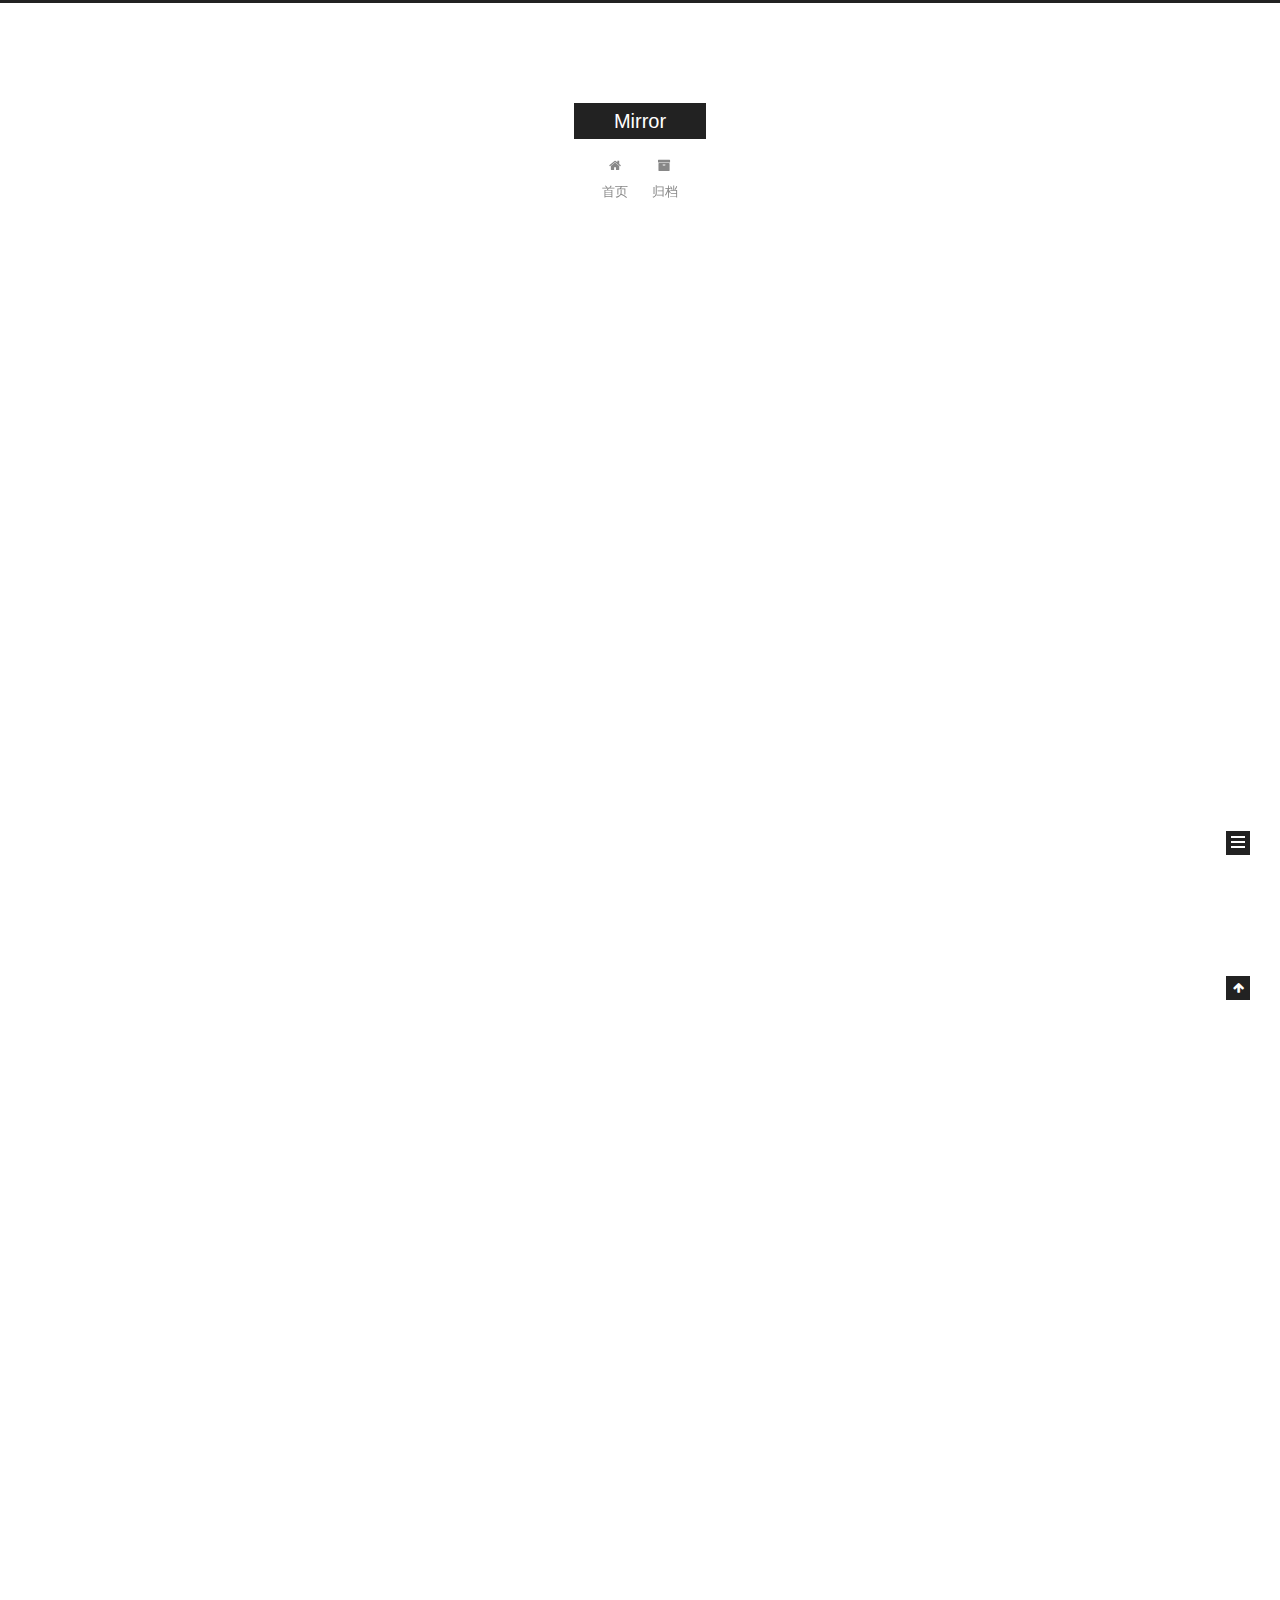
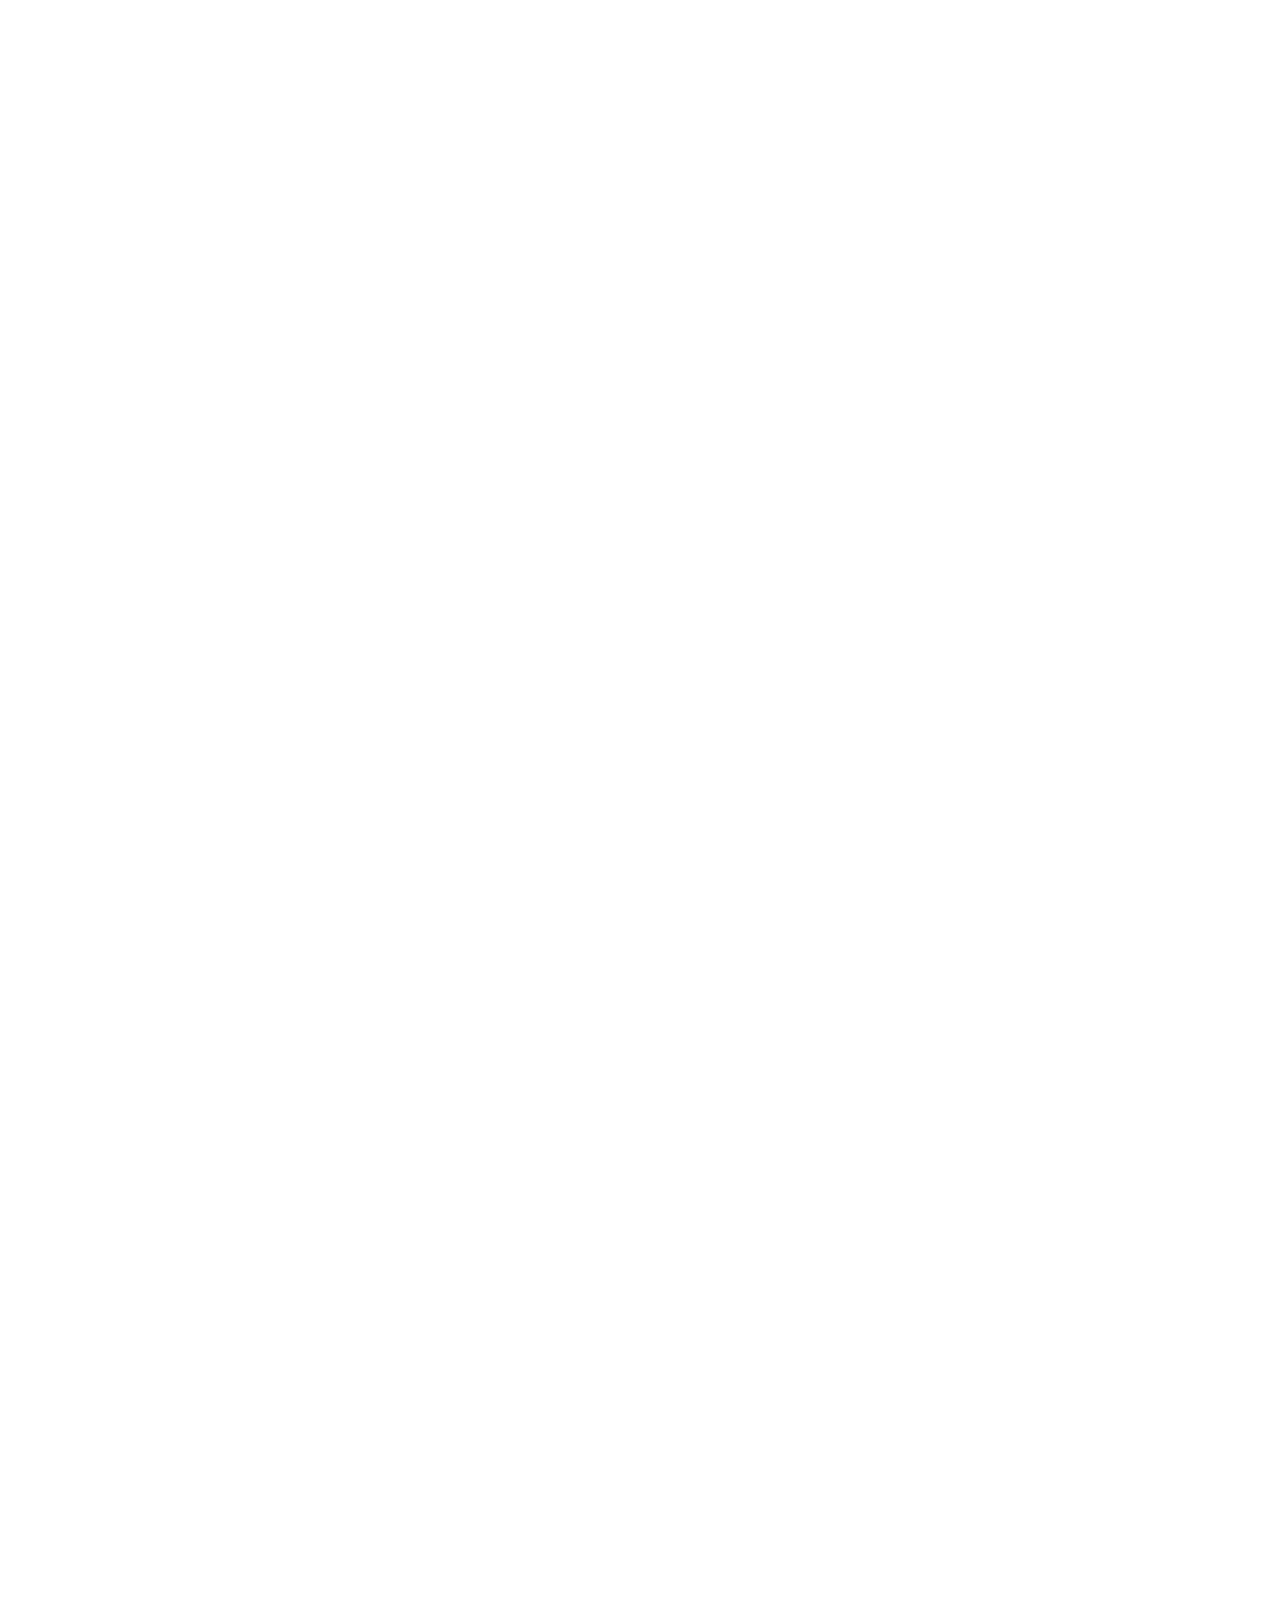
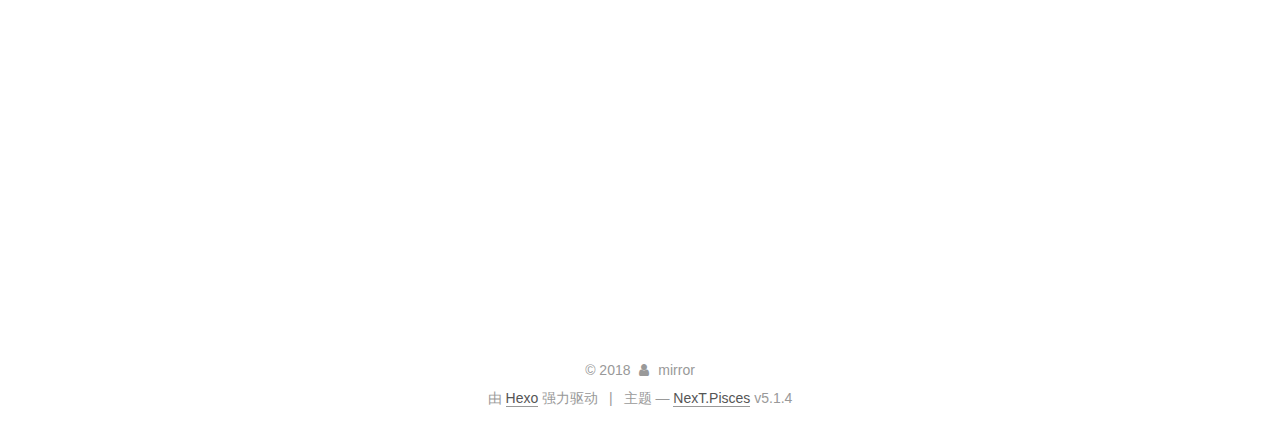
==== commit 97d17a04: "Site updated: 2018-07-02 20:51:59" ====
--- a/index.html
+++ b/index.html
@@ -5,7 +5,7 @@
   
 
 
-<html class="theme-next muse use-motion" lang="zh-Hans">
+<html class="theme-next pisces use-motion" lang="zh-Hans">
 <head>
   <meta charset="UTF-8"/>
 <meta http-equiv="X-UA-Compatible" content="IE=edge" />
@@ -93,7 +93,7 @@
   var NexT = window.NexT || {};
   var CONFIG = {
     root: '/',
-    scheme: 'Muse',
+    scheme: 'Pisces',
     version: '5.1.4',
     sidebar: {"position":"left","display":"post","offset":12,"b2t":false,"scrollpercent":false,"onmobile":false},
     fancybox: true,
@@ -229,6 +229,160 @@
   
   
   <div class="post-block">
+    <link itemprop="mainEntityOfPage" href="http://yoursite.com/2018/07/02/2018.7.1/2018.7.1/">
+
+    <span hidden itemprop="author" itemscope itemtype="http://schema.org/Person">
+      <meta itemprop="name" content="mirror">
+      <meta itemprop="description" content="">
+      <meta itemprop="image" content="/images/avatar.gif">
+    </span>
+
+    <span hidden itemprop="publisher" itemscope itemtype="http://schema.org/Organization">
+      <meta itemprop="name" content="Mirror">
+    </span>
+
+    
+      <header class="post-header">
+
+        
+        
+          <h1 class="post-title" itemprop="name headline">
+                
+                <a class="post-title-link" href="/2018/07/02/2018.7.1/2018.7.1/" itemprop="url">未命名</a></h1>
+        
+
+        <div class="post-meta">
+          <span class="post-time">
+            
+              <span class="post-meta-item-icon">
+                <i class="fa fa-calendar-o"></i>
+              </span>
+              
+                <span class="post-meta-item-text">发表于</span>
+              
+              <time title="创建于" itemprop="dateCreated datePublished" datetime="2018-07-02T16:20:10+08:00">
+                2018-07-02
+              </time>
+            
+
+            
+
+            
+          </span>
+
+          
+
+          
+            
+          
+
+          
+          
+
+          
+
+          
+
+          
+
+        </div>
+      </header>
+    
+
+    
+    
+    
+    <div class="post-body" itemprop="articleBody">
+
+      
+      
+
+      
+        
+          
+            <p>#<strong><font face="Tahoma">初探汇编语言</font><br></strong><br><br></p>
+<p>##Questions:<br><br><strong><font color="#9932CD">●Q1：C语言代码，汇编语言之间有什么区别？</font><br></strong></p>
+<p>c语言：通用计算机编程语言，广泛应用于底层开发。<br><br>汇编语言：汇编语言实质上是机器语言的助记符。<br></p>
+<p>&lt;img src=”<a href="https://gss0.baidu.com/9vo3dSag_xI4khGko9WTAnF6hhy/zhidao/pic/item/f31fbe096b63f62402dadead8b44ebf81b4ca39d.jpg" target="_blank" rel="noopener">https://gss0.baidu.com/9vo3dSag_xI4khGko9WTAnF6hhy/zhidao/pic/item/f31fbe096b63f62402dadead8b44ebf81b4ca39d.jpg</a> “ width=”80%”height=”35%” /&gt;<br></p>
+<p><strong><font color="#9932CD">●Q2：为什么要学汇编语言？</font><br></strong><br>学好汇编语言，你可以：</p>
+<ol>
+<li>软件破解<br></li>
+<li>制作病毒程序<br></li>
+<li>更好的理解机器<br></li>
+<li>阅读、掌握和改进现有的应用软件和系统软件<br><br><br><br></li>
+</ol>
+<p>##<strong>基本概念：</strong><br><strong><font color="#9932CD">●寄存器</font><br></strong><br><strong>1.通用寄存器：</strong><br><br>    EAX：(accumulator)累加寄存器，运算<br>    EBX：(base)基址寄存器，地址索引<br>    ECX：(counter)计数寄存器，计数，保存计算值，循环计数<br>    EDX：(data)数据寄存器，数据传递<br>    ESP：(stack pointer)堆栈指针，指向目前堆栈位置<br>    EBP：(base pointer)基址指针寄存器，相对基址位置<br>    ESI：(source)源变址寄存器<br>    EDI：(destination)目的变址寄存器</p>
+<p><strong>2.段寄存器：</strong><br></p>
+<pre><code>CS：(code segment)代码段寄存器
+DS：(data segment)数据寄存器
+SS：(stack segment)堆栈寄存器
+ES：(extra segment)附加寄存器
+</code></pre><p><strong>3.标志寄存器：</strong><br><img src="https://timgsa.baidu.com/timg?image&amp;quality=80&amp;size=b9999_10000&amp;sec=1530542804711&amp;di=e2a16f6c7940e916be31079741471ba6&amp;imgtype=0&amp;src=http%3A%2F%2Fimg.bimg.126.net%2Fphoto%2Fax8ccMmoUwtbv9xlHoKrZA%3D%3D%2F2869355912605520233.jpg" alt=""></p>
+<p><strong>4.指令指针寄存器：</strong></p>
+<pre><code>EIP：(instruction pointer)指向有效地址
+</code></pre><p><br><br><strong><font color="#9932CD">●寻址方式</font><br></strong></p>
+<pre><code>立即数寻址：MOV EAX,123H
+寄存器寻址：MOV EAX,EBX
+直接寻址：MOV EAX, [12345678H]
+寄存器间接寻址：MOV EAX, [EBX]
+其他寻址:MOV EAX,123[BX][SI]
+</code></pre><p><strong>基本指令</strong></p>
+<pre><code>数据传送：MOV, PUSH,POP,LEA,MOVSX,PUSHAD,POPAD
+算数运算：ADD,INC,SUB, DEC,NEG,CMP,MUL,IMUL,DIV,IDIV
+逻辑运算：AND,OR,NOT,XOR,TEST,SHL,SAL,SHR,SAR,ROL,ROR,RCL,RCR
+转移指令：JMP, J[N]Z(E), J[N]B,JA,JL, JG
+循环指令：LOOP(until ecx=0 stop), JCXZ(when ecx==0 jump)
+串操作：MOVS[B|W|D],CMPS,SCAS,LODS,STOS,REP(DS:SI -&gt; ES:DI CX times AL/AX 扫描值)
+其他指令：INT(interupt),RET(return),NOP(no operce),CLD,CALL
+</code></pre><p><br></p>
+
+          
+        
+      
+    </div>
+    
+    
+    
+
+    
+
+    
+
+    
+
+    <footer class="post-footer">
+      
+
+      
+
+      
+
+      
+      
+        <div class="post-eof"></div>
+      
+    </footer>
+  </div>
+  
+  
+  
+  </article>
+
+
+    
+      
+
+  
+
+  
+  
+  
+
+  <article class="post post-type-normal" itemscope itemtype="http://schema.org/Article">
+  
+  
+  
+  <div class="post-block">
     <link itemprop="mainEntityOfPage" href="http://yoursite.com/2018/06/30/hello-world/">
 
     <span hidden itemprop="author" itemscope itemtype="http://schema.org/Person">
@@ -390,7 +544,7 @@
               
                 <a href="/archives/">
               
-                  <span class="site-state-item-count">1</span>
+                  <span class="site-state-item-count">2</span>
                   <span class="site-state-item-name">日志</span>
                 </a>
               </div>
@@ -449,7 +603,7 @@
 
 
 
-  <div class="theme-info">主题 &mdash; <a class="theme-link" target="_blank" href="https://github.com/iissnan/hexo-theme-next">NexT.Muse</a> v5.1.4</div>
+  <div class="theme-info">主题 &mdash; <a class="theme-link" target="_blank" href="https://github.com/iissnan/hexo-theme-next">NexT.Pisces</a> v5.1.4</div>
 
 
 
@@ -549,6 +703,13 @@
   
   
 
+
+  <script type="text/javascript" src="/js/src/affix.js?v=5.1.4"></script>
+
+  <script type="text/javascript" src="/js/src/schemes/pisces.js?v=5.1.4"></script>
+
+
+
   
 
   
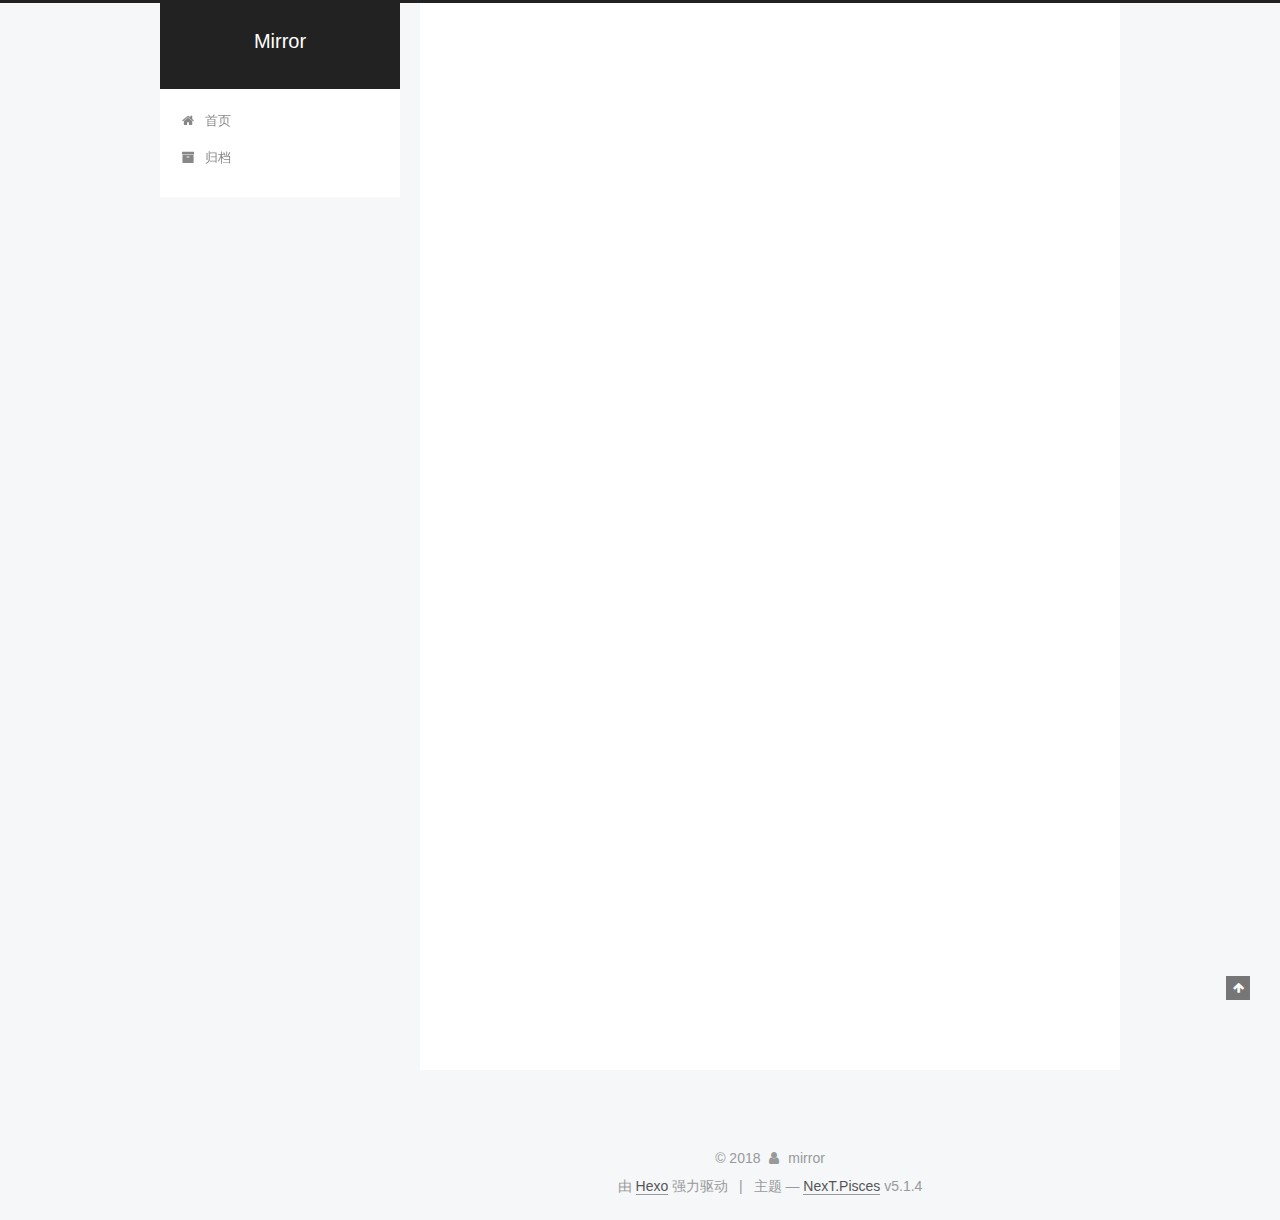
==== commit 870abe7a: "Site updated: 2018-07-02 20:59:16" ====
--- a/index.html
+++ b/index.html
@@ -229,160 +229,6 @@
   
   
   <div class="post-block">
-    <link itemprop="mainEntityOfPage" href="http://yoursite.com/2018/07/02/2018.7.1/2018.7.1/">
-
-    <span hidden itemprop="author" itemscope itemtype="http://schema.org/Person">
-      <meta itemprop="name" content="mirror">
-      <meta itemprop="description" content="">
-      <meta itemprop="image" content="/images/avatar.gif">
-    </span>
-
-    <span hidden itemprop="publisher" itemscope itemtype="http://schema.org/Organization">
-      <meta itemprop="name" content="Mirror">
-    </span>
-
-    
-      <header class="post-header">
-
-        
-        
-          <h1 class="post-title" itemprop="name headline">
-                
-                <a class="post-title-link" href="/2018/07/02/2018.7.1/2018.7.1/" itemprop="url">未命名</a></h1>
-        
-
-        <div class="post-meta">
-          <span class="post-time">
-            
-              <span class="post-meta-item-icon">
-                <i class="fa fa-calendar-o"></i>
-              </span>
-              
-                <span class="post-meta-item-text">发表于</span>
-              
-              <time title="创建于" itemprop="dateCreated datePublished" datetime="2018-07-02T16:20:10+08:00">
-                2018-07-02
-              </time>
-            
-
-            
-
-            
-          </span>
-
-          
-
-          
-            
-          
-
-          
-          
-
-          
-
-          
-
-          
-
-        </div>
-      </header>
-    
-
-    
-    
-    
-    <div class="post-body" itemprop="articleBody">
-
-      
-      
-
-      
-        
-          
-            <p>#<strong><font face="Tahoma">初探汇编语言</font><br></strong><br><br></p>
-<p>##Questions:<br><br><strong><font color="#9932CD">●Q1：C语言代码，汇编语言之间有什么区别？</font><br></strong></p>
-<p>c语言：通用计算机编程语言，广泛应用于底层开发。<br><br>汇编语言：汇编语言实质上是机器语言的助记符。<br></p>
-<p>&lt;img src=”<a href="https://gss0.baidu.com/9vo3dSag_xI4khGko9WTAnF6hhy/zhidao/pic/item/f31fbe096b63f62402dadead8b44ebf81b4ca39d.jpg" target="_blank" rel="noopener">https://gss0.baidu.com/9vo3dSag_xI4khGko9WTAnF6hhy/zhidao/pic/item/f31fbe096b63f62402dadead8b44ebf81b4ca39d.jpg</a> “ width=”80%”height=”35%” /&gt;<br></p>
-<p><strong><font color="#9932CD">●Q2：为什么要学汇编语言？</font><br></strong><br>学好汇编语言，你可以：</p>
-<ol>
-<li>软件破解<br></li>
-<li>制作病毒程序<br></li>
-<li>更好的理解机器<br></li>
-<li>阅读、掌握和改进现有的应用软件和系统软件<br><br><br><br></li>
-</ol>
-<p>##<strong>基本概念：</strong><br><strong><font color="#9932CD">●寄存器</font><br></strong><br><strong>1.通用寄存器：</strong><br><br>    EAX：(accumulator)累加寄存器，运算<br>    EBX：(base)基址寄存器，地址索引<br>    ECX：(counter)计数寄存器，计数，保存计算值，循环计数<br>    EDX：(data)数据寄存器，数据传递<br>    ESP：(stack pointer)堆栈指针，指向目前堆栈位置<br>    EBP：(base pointer)基址指针寄存器，相对基址位置<br>    ESI：(source)源变址寄存器<br>    EDI：(destination)目的变址寄存器</p>
-<p><strong>2.段寄存器：</strong><br></p>
-<pre><code>CS：(code segment)代码段寄存器
-DS：(data segment)数据寄存器
-SS：(stack segment)堆栈寄存器
-ES：(extra segment)附加寄存器
-</code></pre><p><strong>3.标志寄存器：</strong><br><img src="https://timgsa.baidu.com/timg?image&amp;quality=80&amp;size=b9999_10000&amp;sec=1530542804711&amp;di=e2a16f6c7940e916be31079741471ba6&amp;imgtype=0&amp;src=http%3A%2F%2Fimg.bimg.126.net%2Fphoto%2Fax8ccMmoUwtbv9xlHoKrZA%3D%3D%2F2869355912605520233.jpg" alt=""></p>
-<p><strong>4.指令指针寄存器：</strong></p>
-<pre><code>EIP：(instruction pointer)指向有效地址
-</code></pre><p><br><br><strong><font color="#9932CD">●寻址方式</font><br></strong></p>
-<pre><code>立即数寻址：MOV EAX,123H
-寄存器寻址：MOV EAX,EBX
-直接寻址：MOV EAX, [12345678H]
-寄存器间接寻址：MOV EAX, [EBX]
-其他寻址:MOV EAX,123[BX][SI]
-</code></pre><p><strong>基本指令</strong></p>
-<pre><code>数据传送：MOV, PUSH,POP,LEA,MOVSX,PUSHAD,POPAD
-算数运算：ADD,INC,SUB, DEC,NEG,CMP,MUL,IMUL,DIV,IDIV
-逻辑运算：AND,OR,NOT,XOR,TEST,SHL,SAL,SHR,SAR,ROL,ROR,RCL,RCR
-转移指令：JMP, J[N]Z(E), J[N]B,JA,JL, JG
-循环指令：LOOP(until ecx=0 stop), JCXZ(when ecx==0 jump)
-串操作：MOVS[B|W|D],CMPS,SCAS,LODS,STOS,REP(DS:SI -&gt; ES:DI CX times AL/AX 扫描值)
-其他指令：INT(interupt),RET(return),NOP(no operce),CLD,CALL
-</code></pre><p><br></p>
-
-          
-        
-      
-    </div>
-    
-    
-    
-
-    
-
-    
-
-    
-
-    <footer class="post-footer">
-      
-
-      
-
-      
-
-      
-      
-        <div class="post-eof"></div>
-      
-    </footer>
-  </div>
-  
-  
-  
-  </article>
-
-
-    
-      
-
-  
-
-  
-  
-  
-
-  <article class="post post-type-normal" itemscope itemtype="http://schema.org/Article">
-  
-  
-  
-  <div class="post-block">
     <link itemprop="mainEntityOfPage" href="http://yoursite.com/2018/06/30/hello-world/">
 
     <span hidden itemprop="author" itemscope itemtype="http://schema.org/Person">
@@ -544,7 +390,7 @@
               
                 <a href="/archives/">
               
-                  <span class="site-state-item-count">2</span>
+                  <span class="site-state-item-count">1</span>
                   <span class="site-state-item-name">日志</span>
                 </a>
               </div>
--- a/css/main.css
+++ b/css/main.css
@@ -189,7 +189,7 @@
   font-size: 14px;
   line-height: 2;
   color: #555;
-  background: #fff;
+  background: #f5f7f9;
 }
 @media (max-width: 767px) {
   body {
@@ -653,8 +653,8 @@
 @media (min-width: 992px) {
   .full-image.full-image.full-image.full-image {
     max-width: none;
-    width: 110%;
-    margin: 25px -5%;
+    width: 118%;
+    margin: 0 -9%;
   }
 }
 .blockquote-center,
@@ -940,11 +940,11 @@
   display: inline-block;
   padding: 0 20px;
   font-size: 14px;
-  color: #fff;
-  background: #222;
-  border: 2px solid #222;
+  color: #555;
+  background: #fff;
+  border: 2px solid #555;
   text-decoration: none;
-  border-radius: 0;
+  border-radius: 2px;
   transition-property: background-color;
   transition-duration: 0.2s;
   transition-timing-function: ease-in-out;
@@ -953,8 +953,8 @@
 }
 .btn:hover {
   border-color: #222;
-  color: #222;
-  background: #fff;
+  color: #fff;
+  background: #222;
 }
 .btn +.btn {
   margin: 0 0 8px 8px;
@@ -1066,7 +1066,7 @@
   width: 24px;
   background: #222;
   font-size: 12px;
-  opacity: 1;
+  opacity: 0.6;
   color: #fff;
   cursor: pointer;
   text-align: center;
@@ -1087,7 +1087,7 @@
   }
 }
 .back-to-top.back-to-top-on {
-  bottom: 19px;
+  bottom: 30px;
 }
 .header {
   background: transparent;
@@ -1136,7 +1136,7 @@
 .site-subtitle {
   margin-top: 10px;
   font-size: 13px;
-  color: #999;
+  color: #ddd;
 }
 .use-motion .brand {
   opacity: 0;
@@ -1209,7 +1209,8 @@
   transition-timing-function: ease-in-out;
   transition-delay: 0s;
 }
-.menu .menu-item a:hover {
+.menu .menu-item a:hover,
+.menu-item-active a {
   border-bottom-color: #222;
 }
 .menu .menu-item .fa {
@@ -1738,20 +1739,20 @@
   display: block;
   margin: 0 auto;
   padding: 2px;
-  max-width: 96px;
+  max-width: 120px;
   height: auto;
-  border: 2px solid #333;
+  border: 1px solid #eee;
 }
 .site-author-name {
-  margin: 5px 0 0;
+  margin: 0;
   text-align: center;
-  color: #f5f5f5;
-  font-weight: normal;
+  color: #222;
+  font-weight: 600;
 }
 .site-description {
-  margin-top: 5px;
+  margin-top: 0;
   text-align: center;
-  font-size: 14px;
+  font-size: 13px;
   color: #999;
 }
 .site-state {
@@ -1763,7 +1764,7 @@
 .site-state-item {
   display: inline-block;
   padding: 0 15px;
-  border-left: 1px solid #333;
+  border-left: 1px solid #eee;
 }
 .site-state-item:first-child {
   border-left: none;
@@ -1776,11 +1777,11 @@
   text-align: center;
   color: inherit;
   font-weight: 600;
-  font-size: 18px;
+  font-size: 16px;
 }
 .site-state-item-name {
   font-size: 13px;
-  color: inherit;
+  color: #999;
 }
 .feed-link {
   margin-top: 20px;
@@ -1822,7 +1823,7 @@
   width: 4px;
   height: 4px;
   border-radius: 50%;
-  background: #d608ff;
+  background: #0dff3c;
 }
 .links-of-blogroll {
   font-size: 13px;
@@ -1860,7 +1861,7 @@
   color: #555;
 }
 .sidebar-nav li:hover {
-  color: #f5f5f5;
+  color: #fc6423;
 }
 .page-post-detail .sidebar-nav-toc {
   padding: 0 5px;
@@ -1869,11 +1870,11 @@
   margin-left: 10px;
 }
 .sidebar-nav .sidebar-nav-active {
-  color: #87daff;
-  border-bottom-color: #87daff;
+  color: #fc6423;
+  border-bottom-color: #fc6423;
 }
 .sidebar-nav .sidebar-nav-active:hover {
-  color: #87daff;
+  color: #fc6423;
 }
 .sidebar-panel {
   display: none;
@@ -1906,12 +1907,12 @@
   transition-timing-function: ease-in-out;
   transition-delay: 0s;
   transition-property: all;
-  color: #999;
-  border-bottom-color: #555;
+  color: #666;
+  border-bottom-color: #ccc;
 }
 .post-toc ol a:hover {
-  color: #ccc;
-  border-bottom-color: #ccc;
+  color: #000;
+  border-bottom-color: #000;
 }
 .post-toc .nav-item {
   overflow: hidden;
@@ -1933,14 +1934,14 @@
   display: block;
 }
 .post-toc .nav .active > a {
-  color: #87daff;
-  border-bottom-color: #87daff;
+  color: #fc6423;
+  border-bottom-color: #fc6423;
 }
 .post-toc .nav .active-current > a {
-  color: #87daff;
+  color: #fc6423;
 }
 .post-toc .nav .active-current > a:hover {
-  color: #87daff;
+  color: #fc6423;
 }
 .footer {
   font-size: 14px;
@@ -2345,6 +2346,16 @@
   transform: translate(-50%, -50%);
   color: #ccc;
 }
+@media (min-width: 768px) and (max-width: 991px) {
+  .busuanzi-count {
+    width: auto;
+  }
+}
+@media (max-width: 767px) {
+  .busuanzi-count {
+    width: auto;
+  }
+}
 .site-uv,
 .site-pv,
 .page-pv {
@@ -2580,83 +2591,403 @@
   }
 }
 .page-post-detail .sidebar-toggle-line {
-  background: #87daff;
+  background: #fc6423;
 }
 .page-post-detail .comments {
   overflow: hidden;
 }
-@media (max-width: 767px) {
-  .header-inner,
-  .container .main-inner,
+.header {
+  position: relative;
+  margin: 0 auto;
+  width: 960px;
+}
+@media (min-width: 768px) and (max-width: 991px) {
+  .header {
+    width: auto;
+  }
+}
+@media (max-width: 767px) {
+  .header {
+    width: auto;
+  }
+}
+.header-inner {
+  position: absolute;
+  top: 0;
+  overflow: hidden;
+  padding: 0;
+  width: 240px;
+  background: #fff;
+  box-shadow: initial;
+  border-radius: initial;
+}
+@media (min-width: 1600px) {
+  .container .header-inner {
+    width: 240px;
+  }
+}
+@media (min-width: 768px) and (max-width: 991px) {
+  .header-inner {
+    position: relative;
+    width: auto;
+    border-radius: initial;
+  }
+}
+@media (max-width: 767px) {
+  .header-inner {
+    position: relative;
+    width: auto;
+    border-radius: initial;
+  }
+}
+.main:before,
+.main:after {
+  content: " ";
+  display: table;
+}
+.main:after {
+  clear: both;
+}
+@media (min-width: 768px) and (max-width: 991px) {
+  .main {
+    padding-bottom: 100px;
+  }
+}
+@media (max-width: 767px) {
+  .main {
+    padding-bottom: 100px;
+  }
+}
+.container .main-inner {
+  width: 960px;
+}
+@media (min-width: 768px) and (max-width: 991px) {
+  .container .main-inner {
+    width: auto;
+  }
+}
+@media (max-width: 767px) {
+  .container .main-inner {
+    width: auto;
+  }
+}
+.content-wrap {
+  float: right;
+  box-sizing: border-box;
+  padding: 40px;
+  width: 700px;
+  background: #fff;
+  min-height: 700px;
+  box-shadow: initial;
+  border-radius: initial;
+}
+@media (min-width: 768px) and (max-width: 991px) {
+  .content-wrap {
+    width: 100%;
+    padding: 20px;
+    border-radius: initial;
+  }
+}
+@media (max-width: 767px) {
+  .content-wrap {
+    width: 100%;
+    padding: 20px;
+    min-height: auto;
+    border-radius: initial;
+  }
+}
+.sidebar {
+  position: static;
+  float: left;
+  margin-top: 300px;
+  width: 240px;
+  background: #f5f7f9;
+  box-shadow: none;
+}
+@media (min-width: 768px) and (max-width: 991px) {
+  .sidebar {
+    display: none;
+  }
+}
+@media (max-width: 767px) {
+  .sidebar {
+    display: none;
+  }
+}
+.sidebar-toggle {
+  display: none;
+}
+.footer-inner {
+  width: 960px;
+  padding-left: 260px;
+}
+@media (min-width: 768px) and (max-width: 991px) {
   .footer-inner {
     width: auto;
-  }
-}
-embed {
-  display: block;
-  margin: 0px auto 25px auto;
-}
-.custom-logo .site-meta-headline {
-  text-align: center;
-}
-.custom-logo .brand {
+    padding-left: 0 !important;
+    padding-right: 0 !important;
+  }
+}
+@media (max-width: 767px) {
+  .footer-inner {
+    width: auto;
+    padding-left: 0 !important;
+    padding-right: 0 !important;
+  }
+}
+.sidebar-position-right .header-inner {
+  right: 0;
+}
+.sidebar-position-right .content-wrap {
+  float: left;
+}
+.sidebar-position-right .sidebar {
+  float: right;
+}
+.sidebar-position-right .footer-inner {
+  padding-left: 0;
+  padding-right: 260px;
+}
+.site-brand-wrapper {
+  position: relative;
+}
+.site-meta {
+  padding: 20px 0;
+  color: #fff;
+  background: #222;
+}
+@media (min-width: 768px) and (max-width: 991px) {
+  .site-meta {
+    box-shadow: 0 0 16px rgba(0,0,0,0.5);
+  }
+}
+@media (max-width: 767px) {
+  .site-meta {
+    box-shadow: 0 0 16px rgba(0,0,0,0.5);
+  }
+}
+.brand {
+  padding: 0;
   background: none;
 }
-.custom-logo .site-title {
-  margin: 10px auto 0;
-  font-size: 24px;
-  color: #222;
-}
-.custom-logo .site-title a {
-  border: none;
-}
-.custom-logo-image {
-  margin: 0 auto;
-  padding: 5px;
-  max-width: 150px;
-  background: #fff;
-}
-@media (max-width: 767px) {
-  .site-nav {
-    position: absolute;
-    left: 0;
-    top: 52px;
-    margin: 0;
-    width: 100%;
-    padding: 0;
-    background: #fff;
-    border-bottom: 1px solid #ddd;
-    z-index: 1030;
-  }
-}
-@media (max-width: 767px) {
-  .menu {
-    text-align: left;
-  }
-}
-@media (max-width: 767px) {
-  .menu .menu-item {
-    display: block;
-    margin: 0 10px;
-    vertical-align: top;
-  }
-}
-@media (max-width: 767px) {
-  .menu .menu-item br {
-    display: none;
-  }
-}
-@media (max-width: 767px) {
-  .menu .menu-item a {
-    padding: 5px 10px;
-  }
-}
-.menu .menu-item .fa {
-  margin-right: 0;
+.brand:hover {
+  color: #fff;
+}
+.site-subtitle {
+  margin: 10px 10px 0;
+  font-weight: initial;
 }
 .site-search form {
   display: none;
 }
+.site-nav {
+  border-top: none;
+}
+@media (min-width: 768px) and (max-width: 991px) {
+  .site-nav {
+    display: none !important;
+  }
+}
+@media (min-width: 768px) and (max-width: 991px) {
+  .site-nav-on {
+    display: block !important;
+  }
+}
+.menu .menu-item {
+  display: block;
+  margin: 0;
+}
+.menu .menu-item a {
+  position: relative;
+  box-sizing: border-box;
+  padding: 5px 20px;
+  text-align: left;
+  line-height: inherit;
+  transition-property: background-color;
+  transition-duration: 0.2s;
+  transition-timing-function: ease-in-out;
+  transition-delay: 0s;
+}
+.menu .menu-item a:hover,
+.menu-item-active a {
+  background: #f9f9f9;
+  border-bottom-color: #fff;
+}
+.menu .menu-item br {
+  display: none;
+}
+.menu-item-active a:after {
+  content: " ";
+  position: absolute;
+  top: 50%;
+  margin-top: -3px;
+  right: 15px;
+  width: 6px;
+  height: 6px;
+  border-radius: 50%;
+  background-color: #bbb;
+}
+.btn-bar {
+  background-color: #fff;
+}
+.site-nav-toggle {
+  left: 20px;
+  top: 50%;
+  -webkit-transform: translateY(-50%);
+  -webkit-transform: translateY(-50%);
+  -moz-transform: translateY(-50%);
+  -ms-transform: translateY(-50%);
+  -o-transform: translateY(-50%);
+  transform: translateY(-50%);
+}
+@media (min-width: 768px) and (max-width: 991px) {
+  .site-nav-toggle {
+    display: block;
+  }
+}
+.use-motion .sidebar .motion-element {
+  opacity: 1;
+}
+.sidebar {
+  margin-left: -100%;
+  right: auto;
+  bottom: auto;
+  -webkit-transform: none;
+}
+.sidebar-inner {
+  box-sizing: border-box;
+  width: 240px;
+  color: #555;
+  background: #fff;
+  box-shadow: initial;
+  border-radius: initial;
+  opacity: 0;
+}
+.sidebar-inner.affix {
+  position: fixed;
+  top: 12px;
+}
+.sidebar-inner.affix-bottom {
+  position: absolute;
+}
+.site-overview {
+  text-align: left;
+}
+.site-author:before,
+.site-author:after {
+  content: " ";
+  display: table;
+}
+.site-author:after {
+  clear: both;
+}
+.sidebar a {
+  color: #555;
+}
+.sidebar a:hover {
+  color: #222;
+}
+.site-state-item {
+  padding: 0 10px;
+}
+.links-of-author-item a:before {
+  display: none;
+}
+.links-of-author-item a {
+  border-bottom: none;
+  text-decoration: underline;
+}
+.feed-link {
+  border-top: 1px dotted #ccc;
+  border-bottom: 1px dotted #ccc;
+  text-align: center;
+}
+.feed-link a {
+  display: block;
+  color: #fc6423;
+  border: none;
+}
+.feed-link a:hover {
+  background: none;
+  color: #e34603;
+}
+.feed-link a:hover i {
+  color: #e34603;
+}
+.links-of-author {
+  display: flex;
+  flex-wrap: wrap;
+  justify-content: center;
+}
+.links-of-author-item {
+  margin: 5px 0 0;
+  width: 50%;
+}
+.links-of-author-item a {
+  max-width: 216px;
+  box-sizing: border-box;
+  display: inline-block;
+  margin-right: 0;
+  margin-bottom: 0;
+  padding: 0 5px;
+  overflow: hidden;
+  white-space: nowrap;
+  text-overflow: ellipsis;
+}
+.links-of-author-item a {
+  display: block;
+  text-decoration: none;
+}
+.links-of-author-item a:hover {
+  border-radius: 4px;
+  background: #eee;
+}
+.links-of-author-item .fa {
+  margin-right: 2px;
+  font-size: 16px;
+}
+.links-of-author-item .fa-globe {
+  font-size: 15px;
+}
+.links-of-blogroll {
+  text-align: center;
+  margin-top: 20px;
+  padding: 3px 0 0;
+  border-top: 1px dotted #ccc;
+}
+.links-of-blogroll-title {
+  margin-top: 0;
+}
+.links-of-blogroll-item {
+  padding: 0;
+}
+.links-of-blogroll-inline:before,
+.links-of-blogroll-inline:after {
+  content: " ";
+  display: table;
+}
+.links-of-blogroll-inline:after {
+  clear: both;
+}
 .links-of-blogroll-inline .links-of-blogroll-item {
-  display: inline-block;
-}
+  margin: 5px 0 0;
+  width: 50%;
+  display: inline-block;
+  width: unset;
+}
+.links-of-blogroll-inline .links-of-blogroll-item a {
+  max-width: 216px;
+  box-sizing: border-box;
+  display: inline-block;
+  margin-right: 0;
+  margin-bottom: 0;
+  padding: 0 5px;
+  overflow: hidden;
+  white-space: nowrap;
+  text-overflow: ellipsis;
+}
+@media (max-width: 767px) {
+  .post-body {
+    text-align: justify;
+  }
+}
